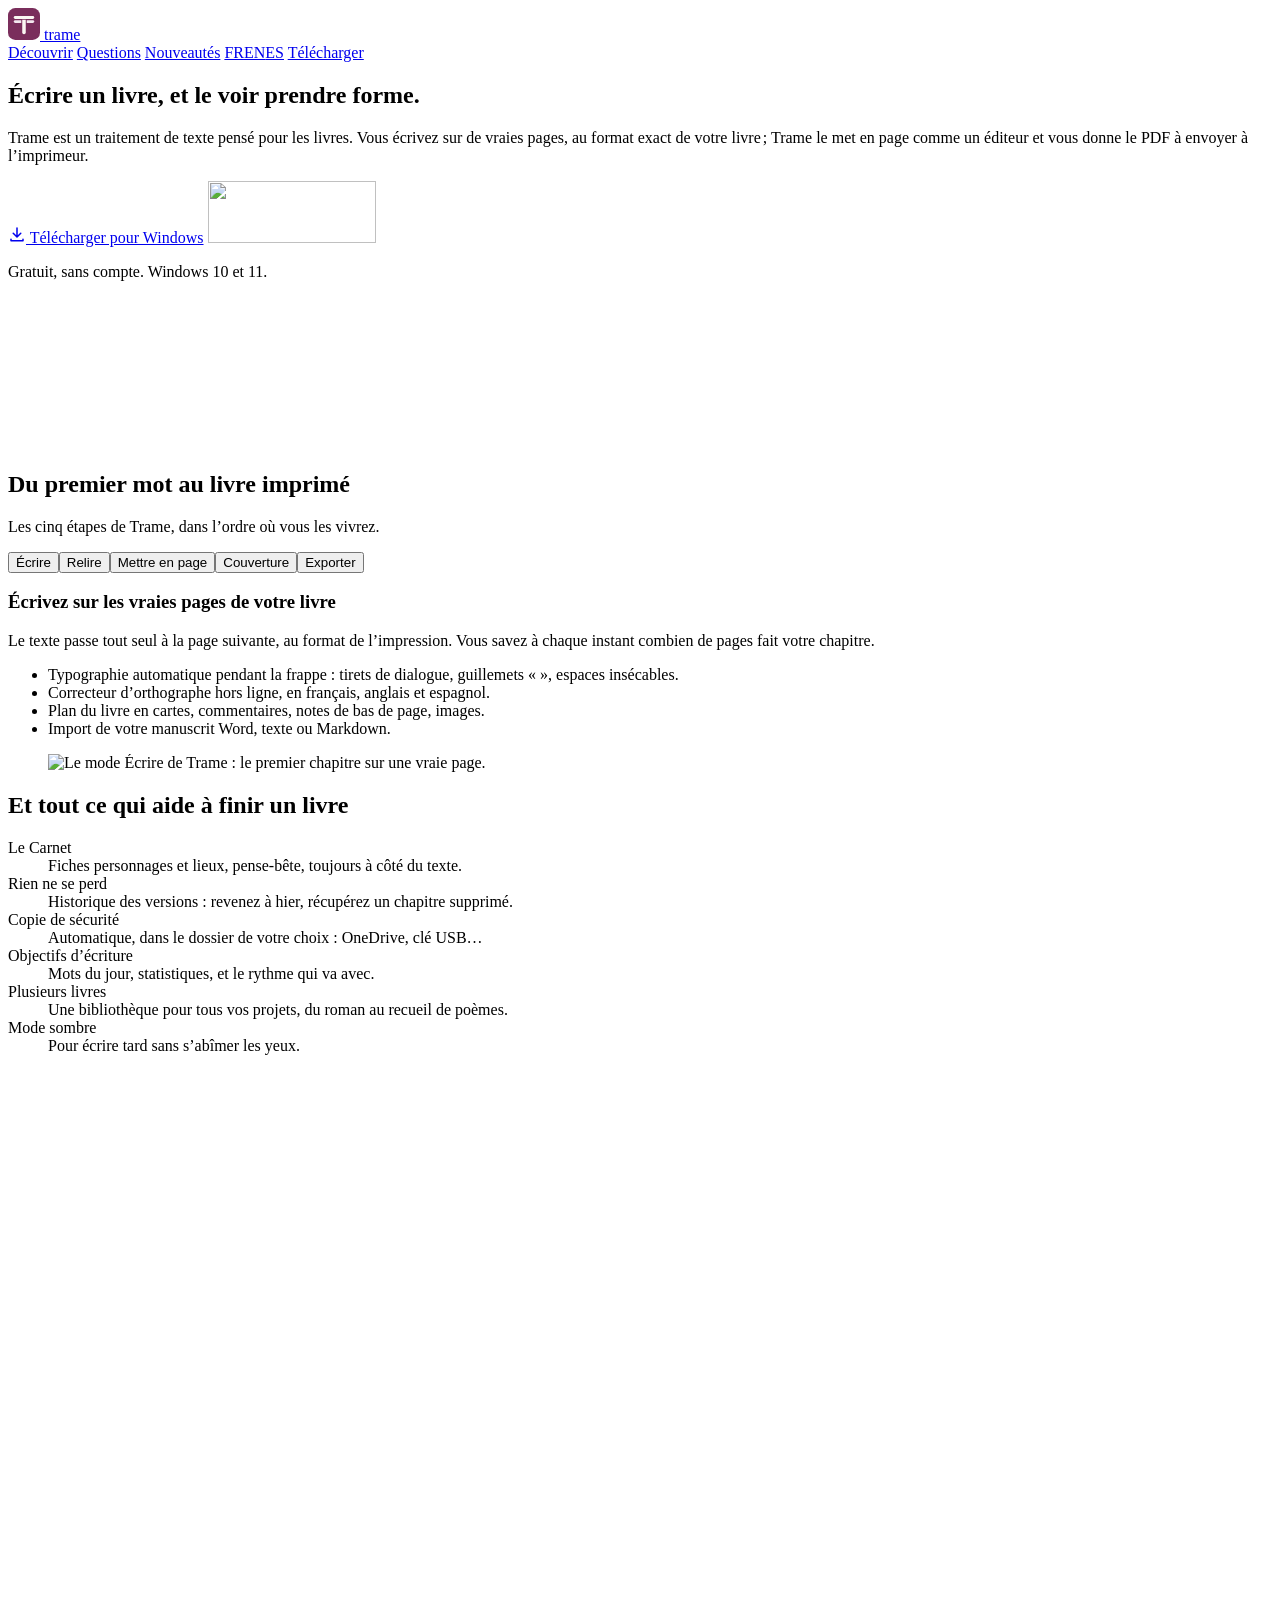
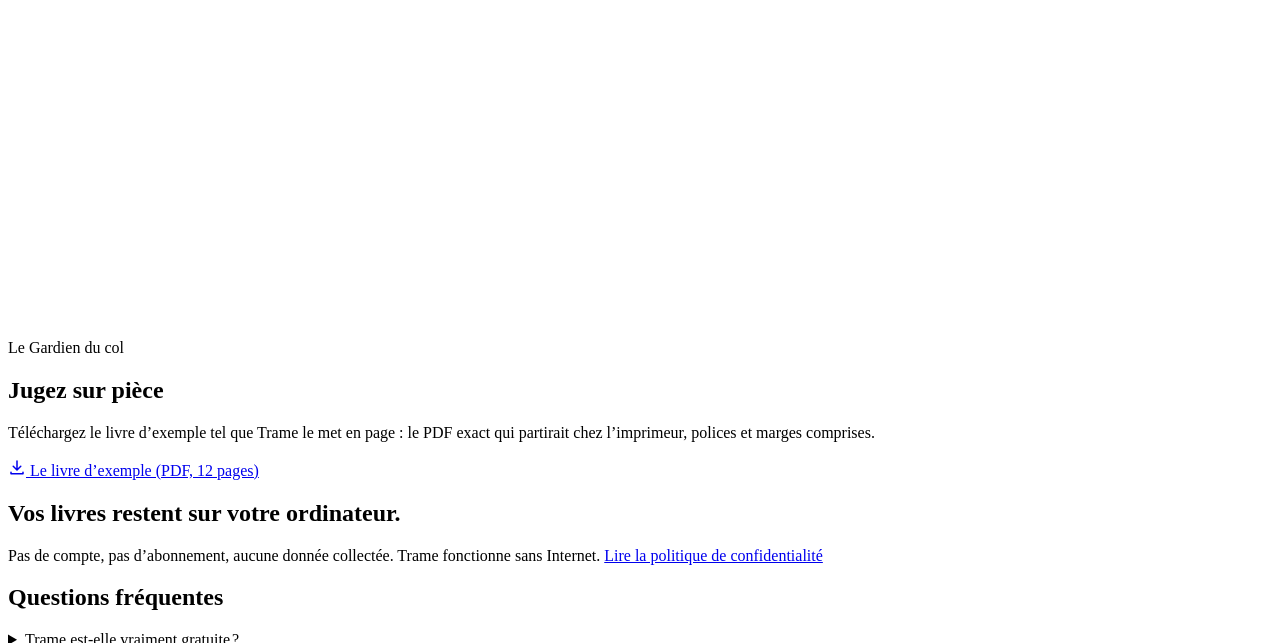
==== site/index.html @ 6ee966e5 "Site : nouveautés 2.7.0 Co-Authored-By: Claude Opus 5.5 <noreply@anthropic.com> Claude-Session: http" ====
<!doctype html>
<html lang="fr">
<head>
<meta charset="utf-8">
<meta name="viewport" content="width=device-width, initial-scale=1">
<title>Trame, l’app gratuite pour écrire et mettre en page votre livre</title>
<meta name="description" content="Trame, logiciel d’écriture gratuit pour Windows : écrivez votre roman sur de vraies pages, obtenez le PDF pour l’imprimeur (KDP, BoD), la couverture et l’EPUB.">
<meta property="og:title" content="Trame, l’app gratuite pour écrire et mettre en page votre livre">
<meta property="og:description" content="Trame, logiciel d’écriture gratuit pour Windows : écrivez votre roman sur de vraies pages, obtenez le PDF pour l’imprimeur (KDP, BoD), la couverture et l’EPUB.">
<meta name="author" content="Baptiste Shizeh">
<meta name="robots" content="index, follow, max-image-preview:large">
<meta property="og:site_name" content="Trame">
<meta property="og:url" content="https://trame.shizeh.com/">
<meta property="og:image" content="https://trame.shizeh.com/img/og.jpg">
<meta property="og:image:width" content="1200">
<meta property="og:image:height" content="630">
<meta property="og:type" content="website">
<meta name="twitter:card" content="summary_large_image">
<meta name="twitter:title" content="Trame, l’app gratuite pour écrire et mettre en page votre livre">
<meta name="twitter:description" content="Trame, logiciel d’écriture gratuit pour Windows : écrivez votre roman sur de vraies pages, obtenez le PDF pour l’imprimeur (KDP, BoD), la couverture et l’EPUB.">
<meta name="twitter:image" content="https://trame.shizeh.com/img/og.jpg">
<meta property="og:locale" content="fr_FR">
<meta name="theme-color" content="#7A2E5C">
<link rel="canonical" href="https://trame.shizeh.com/">
<link rel="alternate" hreflang="fr" href="https://trame.shizeh.com/">
<link rel="alternate" hreflang="en" href="https://trame.shizeh.com/en/">
<link rel="alternate" hreflang="es" href="https://trame.shizeh.com/es/">
<link rel="alternate" hreflang="x-default" href="https://trame.shizeh.com/">
<link rel="icon" href="/logo.svg" type="image/svg+xml">
<link rel="preload" href="/fonts/EBGaramond-Regular.woff2" as="font" type="font/woff2" crossorigin>
<link rel="preload" href="/fonts/SchibstedGrotesk-Regular.woff2" as="font" type="font/woff2" crossorigin>
<link rel="stylesheet" href="/style.css">
<script type="application/ld+json">{"@context": "https://schema.org", "@graph": [{"@type": "SoftwareApplication", "@id": "https://trame.shizeh.com/#app", "name": "Trame", "alternateName": ["Trame app", "Trame Shizeh"], "description": "Trame, logiciel d’écriture gratuit pour Windows : écrivez votre roman sur de vraies pages, obtenez le PDF pour l’imprimeur (KDP, BoD), la couverture et l’EPUB.", "url": "https://trame.shizeh.com/", "applicationCategory": "DesignApplication", "applicationSubCategory": "Écriture et mise en page de livres", "operatingSystem": "Windows 10, Windows 11", "inLanguage": ["fr", "en", "es"], "isAccessibleForFree": true, "offers": {"@type": "Offer", "price": "0", "priceCurrency": "EUR"}, "downloadUrl": "https://github.com/shizeh/trame-versions/releases/latest", "installUrl": "https://apps.microsoft.com/detail/9n85tsx3h531", "screenshot": "https://trame.shizeh.com/img/og.jpg", "image": "https://trame.shizeh.com/logo.svg", "author": {"@id": "https://trame.shizeh.com/#auteur"}, "publisher": {"@id": "https://trame.shizeh.com/#auteur"}, "softwareVersion": "2.7.0"}, {"@type": "WebSite", "@id": "https://trame.shizeh.com/#site", "name": "Trame", "alternateName": "Trame app", "url": "https://trame.shizeh.com/", "inLanguage": "fr", "publisher": {"@id": "https://trame.shizeh.com/#auteur"}}, {"@type": "Person", "@id": "https://trame.shizeh.com/#auteur", "name": "Baptiste Shizeh", "alternateName": "Shizeh", "url": "https://shizeh.com", "sameAs": ["https://shizeh.com", "https://www.instagram.com/baptisteshizeh/", "https://github.com/shizeh"]}]}</script>
</head>
<body data-lang="fr">

<header class="top">
  <a class="brand" href="/" aria-label="Trame, accueil">
    <img src="/logo.svg" alt="" width="32" height="32">
    <span>trame</span>
  </a>
  <nav class="top-nav" aria-label="Navigation">
    <a href="#parcours">Découvrir</a>
    <a href="#faq">Questions</a>
    <a href="/nouveautes/">Nouveautés</a>
    <span class="langs" role="group" aria-label="Langue"><a href="/" hreflang="fr" lang="fr" data-setlang="fr" aria-current="true">FR</a><a href="/en/" hreflang="en" lang="en" data-setlang="en">EN</a><a href="/es/" hreflang="es" lang="es" data-setlang="es">ES</a></span>
    <a class="top-cta" href="https://github.com/shizeh/trame-versions/releases/latest" data-download>Télécharger</a>
  </nav>
</header>

<main>

<section class="hero">
  <div class="hero-text">
    <h1>Écrire un livre, et le voir prendre forme.</h1>
    <p class="lede">Trame est un traitement de texte pensé pour les livres. Vous écrivez sur de vraies pages, au format exact de votre livre&#8239;; Trame le met en page comme un éditeur et vous donne le PDF à envoyer à l’imprimeur.</p>
    <div class="hero-actions">
      <a class="btn" href="https://github.com/shizeh/trame-versions/releases/latest" data-download><svg width="18" height="18" viewBox="0 0 24 24" aria-hidden="true"><path fill="currentColor" d="M12 3a1 1 0 0 1 1 1v9.59l3.3-3.3a1 1 0 1 1 1.4 1.42l-5 5a1 1 0 0 1-1.4 0l-5-5a1 1 0 1 1 1.4-1.42l3.3 3.3V4a1 1 0 0 1 1-1Zm-8 15a1 1 0 0 1 1 1v1h14v-1a1 1 0 1 1 2 0v2a1 1 0 0 1-1 1H4a1 1 0 0 1-1-1v-2a1 1 0 0 1 1-1Z"/></svg> Télécharger pour Windows</a>
      <a class="store" href="https://get.microsoft.com/installer/download/9n85tsx3h531?referrer=appbadge" aria-label="Obtenir Trame sur le Microsoft Store"><img src="https://get.microsoft.com/images/fr-fr%20dark.svg" onerror="this.onerror=null;this.src='https://get.microsoft.com/images/en-us%20dark.svg'" width="168" height="62" alt=""></a>
      <p class="hero-meta">Gratuit, sans compte. <span data-version>Windows 10 et 11.</span></p>
    </div>
  </div>
  <figure class="hero-video">
    <video autoplay muted loop playsinline preload="metadata" poster="/video/trame-fr.webp" aria-label="Présentation de Trame en 15 secondes : on écrit, Trame met le livre en page et prépare sa couverture.">
      <source src="/video/trame-fr.mp4" type="video/mp4">
    </video>
  </figure>
</section>

<section class="parcours" id="parcours" aria-labelledby="parcours-h">
  <div class="section-head">
    <h2 id="parcours-h">Du premier mot au livre imprimé</h2>
    <p>Les cinq étapes de Trame, dans l’ordre où vous les vivrez.</p>
  </div>
  <div class="modes" role="tablist" aria-label="Les étapes de Trame">
    <button role="tab" id="tab-ecrire" aria-controls="panel-ecrire" aria-selected="true">Écrire</button><button role="tab" id="tab-relire" aria-controls="panel-relire" aria-selected="false" tabindex="-1">Relire</button><button role="tab" id="tab-mep" aria-controls="panel-mep" aria-selected="false" tabindex="-1">Mettre en page</button><button role="tab" id="tab-couv" aria-controls="panel-couv" aria-selected="false" tabindex="-1">Couverture</button><button role="tab" id="tab-export" aria-controls="panel-export" aria-selected="false" tabindex="-1">Exporter</button>
  </div>
  
  <div class="panel" role="tabpanel" id="panel-ecrire" aria-labelledby="tab-ecrire">
    <div class="panel-text">
      <h3>Écrivez sur les vraies pages de votre livre</h3>
      <p>Le texte passe tout seul à la page suivante, au format de l’impression. Vous savez à chaque instant combien de pages fait votre chapitre.</p>
      <ul><li>Typographie automatique pendant la frappe : tirets de dialogue, guillemets « », espaces insécables.</li><li>Correcteur d’orthographe hors ligne, en français, anglais et espagnol.</li><li>Plan du livre en cartes, commentaires, notes de bas de page, images.</li><li>Import de votre manuscrit Word, texte ou Markdown.</li></ul>
    </div>
    <figure class="window"><img src="/img/ecrire-780.webp" srcset="/img/ecrire-780.webp 780w, /img/ecrire.webp 1560w" sizes="(max-width: 900px) 100vw, 640px" width="1560" height="848" loading="lazy" alt="Le mode Écrire de Trame : le premier chapitre sur une vraie page."></figure>
  </div>
  <div class="panel" role="tabpanel" id="panel-relire" aria-labelledby="tab-relire" hidden>
    <div class="panel-text">
      <h3>Relisez comme un lecteur</h3>
      <p>Votre texte s’affiche comme dans un livre, en plein écran, sans les outils d’écriture. Un clic, et vous corrigez le paragraphe.</p>
      <ul><li>Écoutez votre texte lu à voix haute, à partir de n’importe quel paragraphe.</li><li>Repérez les répétitions, les adverbes en -ment et les tournures faibles.</li></ul>
    </div>
    <figure class="window"><img src="/img/relire-780.webp" srcset="/img/relire-780.webp 780w, /img/relire.webp 1560w" sizes="(max-width: 900px) 100vw, 640px" width="1560" height="848" loading="lazy" alt="Le mode Relire de Trame, avec les répétitions surlignées."></figure>
  </div>
  <div class="panel" role="tabpanel" id="panel-mep" aria-labelledby="tab-mep" hidden>
    <div class="panel-text">
      <h3>Une mise en page d’éditeur, en un clic</h3>
      <p>Choisissez un format et une mise en page prête ; Trame compose le livre en double page, tel qu’il sortira de chez l’imprimeur.</p>
      <ul><li>17 formats, du poche au grand format, et les formats Amazon KDP.</li><li>14 polices libres de qualité : Garamond, Baskerville, Caslon, Literata…</li><li>Lettrines, ornements, pages de titre, coupure des mots.</li></ul>
    </div>
    <figure class="window"><img src="/img/mise-en-page-780.webp" srcset="/img/mise-en-page-780.webp 780w, /img/mise-en-page.webp 1560w" sizes="(max-width: 900px) 100vw, 640px" width="1560" height="848" loading="lazy" alt="Le mode Mettre en page de Trame : une double page composée et le choix du format."></figure>
  </div>
  <div class="panel" role="tabpanel" id="panel-couv" aria-labelledby="tab-couv" hidden>
    <div class="panel-text">
      <h3>Votre couverture, prête pour l’imprimeur</h3>
      <p>Quatrième de couverture, dos et première sur une seule feuille. Le dos est calculé d’après le nombre de pages et le papier.</p>
      <ul><li>Calcul pour Amazon KDP, BoD et les autres imprimeurs, fond perdu compris.</li><li>Modèles, palettes de couleurs, votre image, place du code-barres réservée.</li></ul>
    </div>
    <figure class="window"><img src="/img/couverture-780.webp" srcset="/img/couverture-780.webp 780w, /img/couverture.webp 1560w" sizes="(max-width: 900px) 100vw, 640px" width="1560" height="848" loading="lazy" alt="Le mode Couverture de Trame : la couverture complète avec le dos calculé."></figure>
  </div>
  <div class="panel" role="tabpanel" id="panel-export" aria-labelledby="tab-export" hidden>
    <div class="panel-text">
      <h3>Trois fichiers, prêts à partir</h3>
      <p>Avant d’exporter, « Mon livre est-il prêt ? » vérifie ce qui manque.</p>
      <ul><li><strong>PDF pour l’impression</strong> : polices incluses, fonds perdus, nombre de pages pair.</li><li><strong>Livre numérique EPUB</strong> pour Kindle, Kobo et Apple Books, avec un aperçu liseuse.</li><li><strong>Manuscrit Word</strong> au format attendu par les éditeurs et les concours.</li></ul>
    </div>
    <figure class="files" aria-hidden="true"><div class="file"><span class="file-ext">PDF</span><span class="file-name">Le Gardien du col<br>intérieur.pdf</span></div><div class="file"><span class="file-ext">EPUB</span><span class="file-name">Le Gardien du col.epub</span></div><div class="file"><span class="file-ext">DOCX</span><span class="file-name">Le Gardien du col<br>manuscrit.docx</span></div></figure>
  </div>
</section>

<section class="aussi" aria-labelledby="aussi-h">
  <h2 id="aussi-h">Et tout ce qui aide à finir un livre</h2>
  <dl class="aussi-list"><div><dt>Le Carnet</dt><dd>Fiches personnages et lieux, pense-bête, toujours à côté du texte.</dd></div><div><dt>Rien ne se perd</dt><dd>Historique des versions : revenez à hier, récupérez un chapitre supprimé.</dd></div><div><dt>Copie de sécurité</dt><dd>Automatique, dans le dossier de votre choix : OneDrive, clé USB…</dd></div><div><dt>Objectifs d’écriture</dt><dd>Mots du jour, statistiques, et le rythme qui va avec.</dd></div><div><dt>Plusieurs livres</dt><dd>Une bibliothèque pour tous vos projets, du roman au recueil de poèmes.</dd></div><div><dt>Mode sombre</dt><dd>Pour écrire tard sans s’abîmer les yeux.</dd></div></dl>
  <div class="aussi-shot"><figure class="window"><img src="/img/carnet-780.webp" srcset="/img/carnet-780.webp 780w, /img/carnet.webp 1560w" sizes="(max-width: 900px) 100vw, 900px" width="1560" height="848" loading="lazy" alt="Le Carnet de Trame ouvert à côté du texte, avec trois fiches personnages."></figure></div>
</section>

<section class="sample" aria-labelledby="sample-h">
  <div class="sample-book" aria-hidden="true"><span>Le Gardien du col</span></div>
  <div class="sample-text">
    <h2 id="sample-h">Jugez sur pièce</h2>
    <p>Téléchargez le livre d’exemple tel que Trame le met en page : le PDF exact qui partirait chez l’imprimeur, polices et marges comprises.</p>
    <a class="btn btn-light" href="/exemple/le-gardien-du-col.pdf" download><svg width="18" height="18" viewBox="0 0 24 24" aria-hidden="true"><path fill="currentColor" d="M12 3a1 1 0 0 1 1 1v9.59l3.3-3.3a1 1 0 1 1 1.4 1.42l-5 5a1 1 0 0 1-1.4 0l-5-5a1 1 0 1 1 1.4-1.42l3.3 3.3V4a1 1 0 0 1 1-1Zm-8 15a1 1 0 0 1 1 1v1h14v-1a1 1 0 1 1 2 0v2a1 1 0 0 1-1 1H4a1 1 0 0 1-1-1v-2a1 1 0 0 1 1-1Z"/></svg> Le livre d’exemple (PDF, 12 pages)</a>
  </div>
</section>

<section class="prive" aria-labelledby="prive-h">
  <h2 id="prive-h">Vos livres restent sur votre ordinateur.</h2>
  <p>Pas de compte, pas d’abonnement, aucune donnée collectée. Trame fonctionne sans Internet. <a href="https://github.com/shizeh/trame-versions/blob/main/CONFIDENTIALITE.md">Lire la politique de confidentialité</a></p>
</section>

<section class="faq" id="faq" aria-labelledby="faq-h">
  <h2 id="faq-h">Questions fréquentes</h2>
  <div class="faq-list"><details><summary>Trame est-elle vraiment gratuite&#8239;?</summary><div class="faq-a">Oui. Pas d’abonnement, pas de publicité, pas de compte à créer.</div></details><details><summary>Est-ce que ça marche sur Mac&#8239;?</summary><div class="faq-a">Pas pour l’instant&#8239;: Trame fonctionne sur Windows 10 et 11.</div></details><details><summary>Puis-je publier sur Amazon KDP avec Trame&#8239;?</summary><div class="faq-a">Oui. Trame connaît les formats KDP et calcule le dos de la couverture pour KDP. Vous obtenez le PDF de l’intérieur et celui de la couverture, prêts à téléverser, et un EPUB pour Kindle. Avant d’exporter, « Mon livre est-il prêt&#8239;? » vérifie ce qui manque.</div></details><details><summary>Où sont enregistrés mes livres&#8239;?</summary><div class="faq-a">Uniquement sur votre ordinateur. Trame peut aussi faire une copie de sécurité automatique dans le dossier de votre choix (OneDrive, clé USB…), et garde l’historique des versions de chaque livre.</div></details><details><summary>Puis-je reprendre un manuscrit déjà commencé&#8239;?</summary><div class="faq-a">Oui&#8239;: Trame importe les fichiers Word (.docx), texte et Markdown.</div></details><details><summary>Microsoft Store ou téléchargement direct&#8239;?</summary><div class="faq-a">C’est la même application. Par le <a href="https://apps.microsoft.com/detail/9n85tsx3h531">Microsoft Store</a>, l’installation se fait sans message d’avertissement et vous recevez les grandes versions. Par le téléchargement direct, vous recevez toutes les nouveautés dès leur sortie.</div></details><details><summary>Pourquoi Windows affiche-t-il un avertissement à l’installation&#8239;?</summary><div class="faq-a">Windows montre ce message pour les applications de petits éditeurs indépendants qu’il ne connaît pas encore. Cliquez sur <strong>Informations complémentaires</strong>, puis sur <strong>Exécuter quand même</strong>. Par le Microsoft Store, le message n’apparaît pas.</div></details><details><summary>Comment signaler un problème ou proposer une idée&#8239;?</summary><div class="faq-a">Par <a href="https://github.com/shizeh/trame-versions/issues/new/choose">ce formulaire</a>, ou en message sur <a href="https://www.instagram.com/baptisteshizeh/">Instagram</a>. Toutes les remarques sont lues.</div></details></div>
</section>

<section class="author" aria-labelledby="author-h">
  <h2 id="author-h">Créée par un auteur, pour les auteurs</h2>
  <p>Je m’appelle Baptiste Shizeh. En écrivant mon premier roman, j’ai voulu un outil simple pour aller du manuscrit au livre imprimé : c’est devenu Trame. Elle est gratuite, parce qu’écrire et publier un livre devrait être à la portée de tout le monde.</p>
  <a class="btn btn-light" href="https://shizeh.com" rel="author">Découvrir Baptiste Shizeh</a>
</section>

<section class="installer" id="installer" aria-labelledby="installer-h">
  <h2 id="installer-h">Installer Trame</h2>
  <ol class="steps"><li><h3>Téléchargez l’installateur</h3><p><a href="https://github.com/shizeh/trame-versions/releases/latest" data-download>Télécharger pour Windows</a> <span class="muted" data-size></span></p></li><li><h3>Ouvrez-le</h3><p>Si Windows affiche « Windows a protégé votre ordinateur », cliquez sur <strong>Informations complémentaires</strong>, puis sur <strong>Exécuter quand même</strong>. Ce message apparaît pour les applications de petits éditeurs indépendants.</p></li><li><h3>C’est tout</h3><p>Trame se met ensuite à jour toute seule. Elle est en français, en anglais et en espagnol.</p></li></ol>
  <div class="store-alt">
    <p><strong>Vous préférez le Microsoft Store&#8239;?</strong> Trame y est aussi, sans message d’avertissement à l’installation. Le Store reçoit les grandes versions&#8239;; le téléchargement direct reçoit toutes les nouveautés dès leur sortie.</p>
    <a class="store" href="https://apps.microsoft.com/detail/9n85tsx3h531" aria-label="Voir Trame sur le Microsoft Store"><img src="https://get.microsoft.com/images/fr-fr%20dark.svg" onerror="this.onerror=null;this.src='https://get.microsoft.com/images/en-us%20dark.svg'" width="168" height="62" alt="" loading="lazy"></a>
  </div>
  <p class="installer-note">Trame est pour l’instant disponible sur Windows 10 et 11 uniquement.</p>
</section>

</main>

<footer class="foot">
  <div class="foot-who">
    <p>Trame est créée par <a href="https://shizeh.com" rel="author">Baptiste Shizeh</a>.</p>
    <div class="social">
      <a href="https://www.instagram.com/baptisteshizeh/" rel="me noopener" aria-label="Instagram @baptisteshizeh"><svg width="18" height="18" viewBox="0 0 24 24" aria-hidden="true"><path fill="currentColor" d="M12 7.3a4.7 4.7 0 1 0 0 9.4 4.7 4.7 0 0 0 0-9.4Zm0 7.7a3 3 0 1 1 0-6 3 3 0 0 1 0 6Zm6-7.9a1.1 1.1 0 1 1-2.2 0 1.1 1.1 0 0 1 2.2 0ZM12 4.2c2.5 0 2.8 0 3.8.1 2.6.1 3.8 1.3 3.9 3.9.1 1 .1 1.3.1 3.8s0 2.8-.1 3.8c-.1 2.6-1.3 3.8-3.9 3.9-1 .1-1.3.1-3.8.1s-2.8 0-3.8-.1c-2.6-.1-3.8-1.3-3.9-3.9-.1-1-.1-1.3-.1-3.8s0-2.8.1-3.8C4.4 5.6 5.6 4.4 8.2 4.3c1-.1 1.3-.1 3.8-.1ZM12 2.5c-2.6 0-2.9 0-3.9.1-3.5.2-5.4 2.1-5.6 5.6-.1 1-.1 1.3-.1 3.8s0 2.9.1 3.9c.2 3.5 2.1 5.4 5.6 5.6 1 .1 1.3.1 3.9.1s2.9 0 3.9-.1c3.5-.2 5.4-2.1 5.6-5.6.1-1 .1-1.3.1-3.9s0-2.8-.1-3.8c-.2-3.5-2.1-5.4-5.6-5.6-1-.1-1.3-.1-3.9-.1Z"/></svg><span>@baptisteshizeh</span></a>
      <a href="https://github.com/shizeh" rel="me noopener" aria-label="GitHub @shizeh"><svg width="18" height="18" viewBox="0 0 24 24" aria-hidden="true"><path fill="currentColor" d="M12 2.2a10 10 0 0 0-3.2 19.5c.5.1.7-.2.7-.5v-1.7c-2.8.6-3.4-1.3-3.4-1.3-.5-1.2-1.1-1.5-1.1-1.5-.9-.6.1-.6.1-.6 1 .1 1.5 1 1.5 1 .9 1.6 2.4 1.1 2.9.8.1-.6.4-1.1.6-1.3-2.2-.3-4.6-1.1-4.6-5 0-1.1.4-2 1-2.7-.1-.3-.4-1.3.1-2.7 0 0 .8-.3 2.8 1a9.6 9.6 0 0 1 5 0c1.9-1.3 2.8-1 2.8-1 .5 1.4.2 2.4.1 2.7.6.7 1 1.6 1 2.7 0 3.9-2.3 4.7-4.6 5 .4.3.7.9.7 1.9v2.8c0 .3.2.6.7.5A10 10 0 0 0 12 2.2Z"/></svg><span>@shizeh</span></a>
    </div>
  </div>
  <nav aria-label="Liens utiles">
    <a href="https://github.com/shizeh/trame-versions/issues/new/choose">Signaler un problème ou proposer une idée</a>
    <a href="/nouveautes/">Nouveautés</a>
    <a href="https://github.com/shizeh/trame-versions/releases">Toutes les versions</a>
    <a href="https://github.com/shizeh/trame-versions/blob/main/CONFIDENTIALITE.md">Confidentialité</a>
  </nav>
</footer>

<script src="/main.js" defer></script>
</body>
</html>
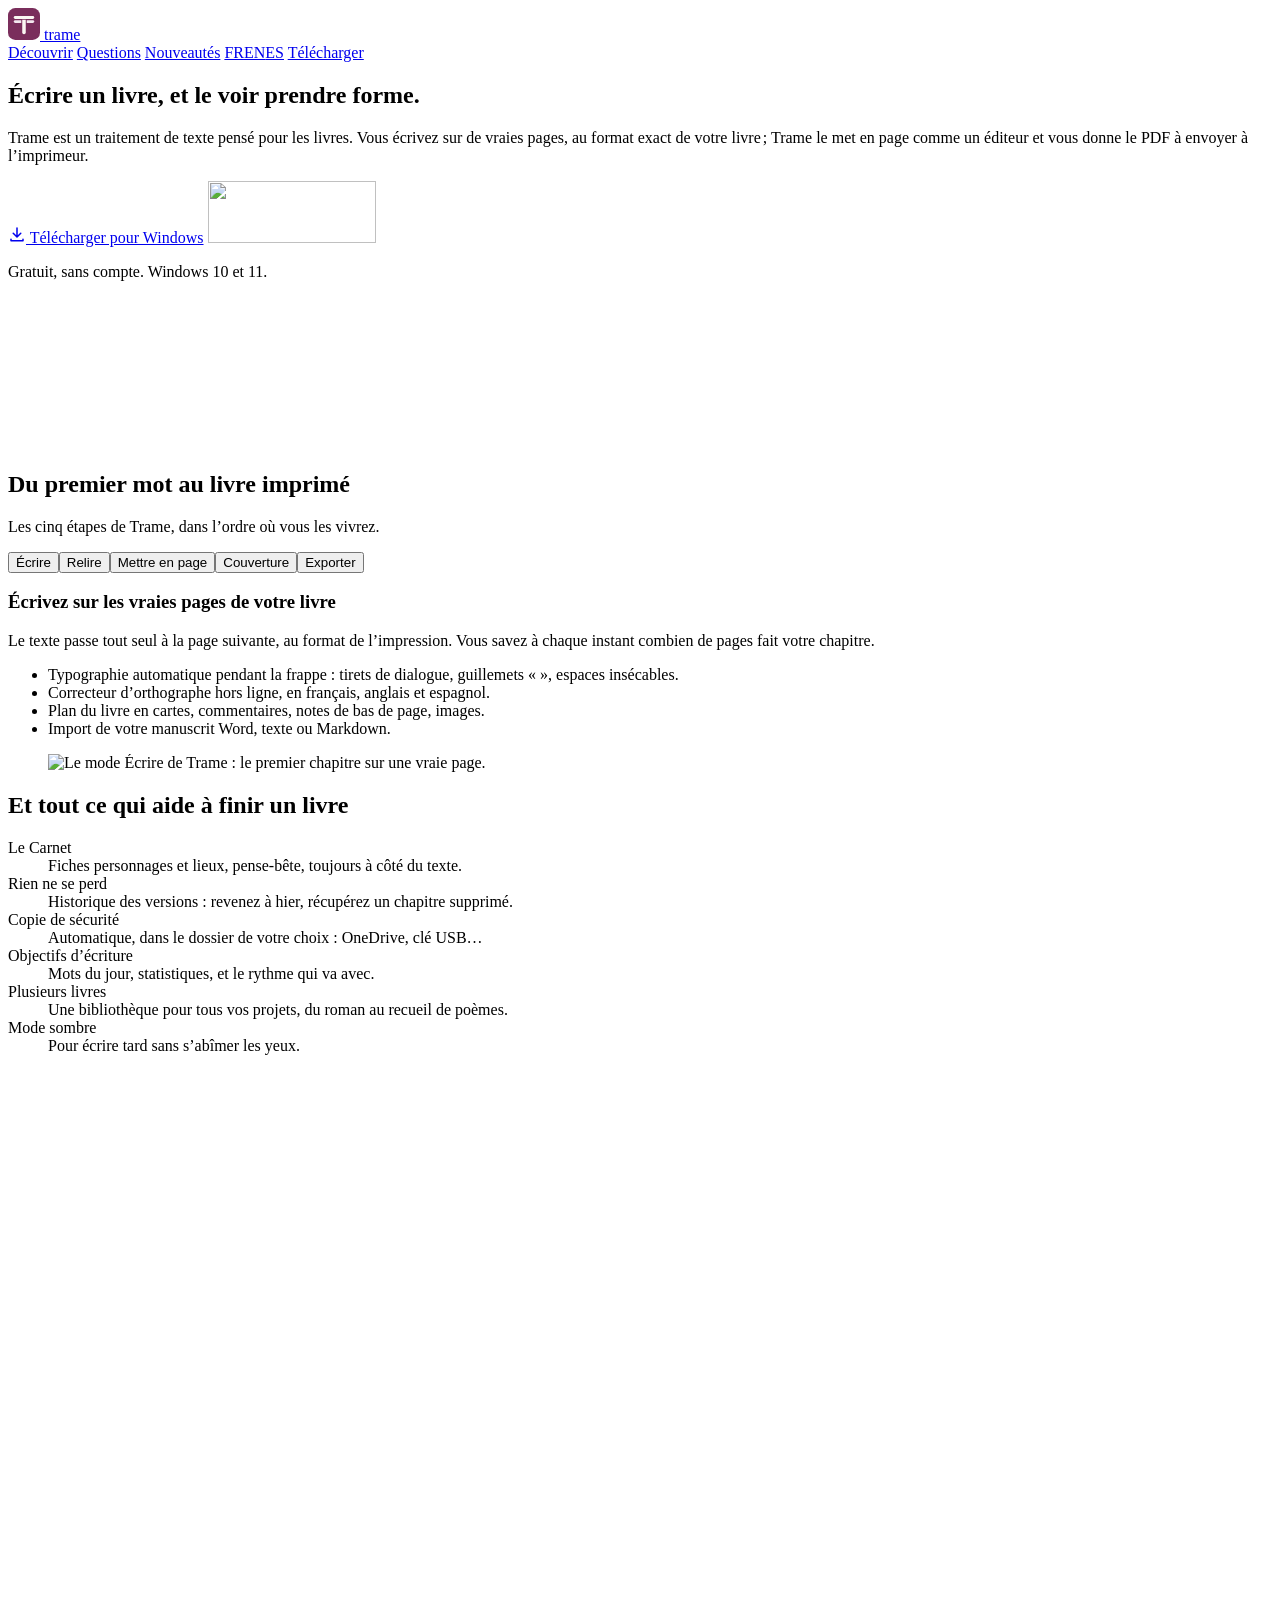
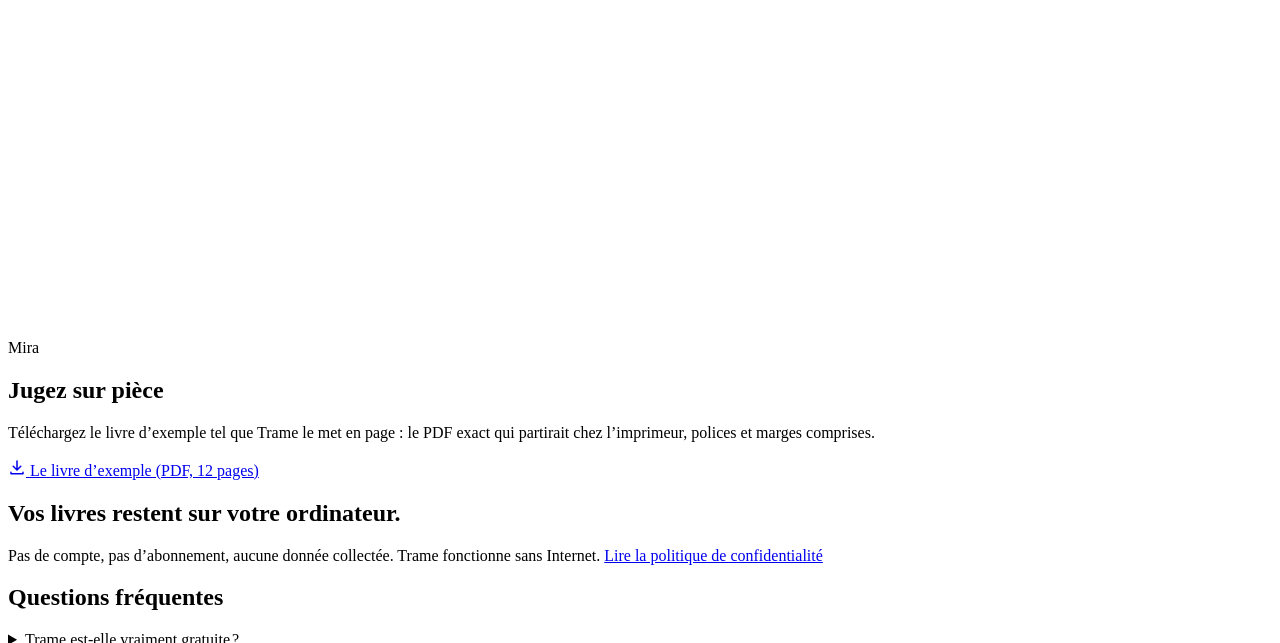
==== commit f6c38e77: "Site : exemple « Mira » à la place du Gardien du col Co-Authored-By: Claude Opus 5.5 <noreply@anthro" ====
--- a/site/index.html
+++ b/site/index.html
@@ -114,7 +114,7 @@
       <p>Avant d’exporter, « Mon livre est-il prêt ? » vérifie ce qui manque.</p>
       <ul><li><strong>PDF pour l’impression</strong> : polices incluses, fonds perdus, nombre de pages pair.</li><li><strong>Livre numérique EPUB</strong> pour Kindle, Kobo et Apple Books, avec un aperçu liseuse.</li><li><strong>Manuscrit Word</strong> au format attendu par les éditeurs et les concours.</li></ul>
     </div>
-    <figure class="files" aria-hidden="true"><div class="file"><span class="file-ext">PDF</span><span class="file-name">Le Gardien du col<br>intérieur.pdf</span></div><div class="file"><span class="file-ext">EPUB</span><span class="file-name">Le Gardien du col.epub</span></div><div class="file"><span class="file-ext">DOCX</span><span class="file-name">Le Gardien du col<br>manuscrit.docx</span></div></figure>
+    <figure class="files" aria-hidden="true"><div class="file"><span class="file-ext">PDF</span><span class="file-name">Mira<br>intérieur.pdf</span></div><div class="file"><span class="file-ext">EPUB</span><span class="file-name">Mira.epub</span></div><div class="file"><span class="file-ext">DOCX</span><span class="file-name">Mira<br>manuscrit.docx</span></div></figure>
   </div>
 </section>
 
@@ -125,11 +125,11 @@
 </section>
 
 <section class="sample" aria-labelledby="sample-h">
-  <div class="sample-book" aria-hidden="true"><span>Le Gardien du col</span></div>
+  <div class="sample-book" aria-hidden="true"><span>Mira</span></div>
   <div class="sample-text">
     <h2 id="sample-h">Jugez sur pièce</h2>
     <p>Téléchargez le livre d’exemple tel que Trame le met en page : le PDF exact qui partirait chez l’imprimeur, polices et marges comprises.</p>
-    <a class="btn btn-light" href="/exemple/le-gardien-du-col.pdf" download><svg width="18" height="18" viewBox="0 0 24 24" aria-hidden="true"><path fill="currentColor" d="M12 3a1 1 0 0 1 1 1v9.59l3.3-3.3a1 1 0 1 1 1.4 1.42l-5 5a1 1 0 0 1-1.4 0l-5-5a1 1 0 1 1 1.4-1.42l3.3 3.3V4a1 1 0 0 1 1-1Zm-8 15a1 1 0 0 1 1 1v1h14v-1a1 1 0 1 1 2 0v2a1 1 0 0 1-1 1H4a1 1 0 0 1-1-1v-2a1 1 0 0 1 1-1Z"/></svg> Le livre d’exemple (PDF, 12 pages)</a>
+    <a class="btn btn-light" href="/exemple/mira.pdf" download><svg width="18" height="18" viewBox="0 0 24 24" aria-hidden="true"><path fill="currentColor" d="M12 3a1 1 0 0 1 1 1v9.59l3.3-3.3a1 1 0 1 1 1.4 1.42l-5 5a1 1 0 0 1-1.4 0l-5-5a1 1 0 1 1 1.4-1.42l3.3 3.3V4a1 1 0 0 1 1-1Zm-8 15a1 1 0 0 1 1 1v1h14v-1a1 1 0 1 1 2 0v2a1 1 0 0 1-1 1H4a1 1 0 0 1-1-1v-2a1 1 0 0 1 1-1Z"/></svg> Le livre d’exemple (PDF, 12 pages)</a>
   </div>
 </section>
 
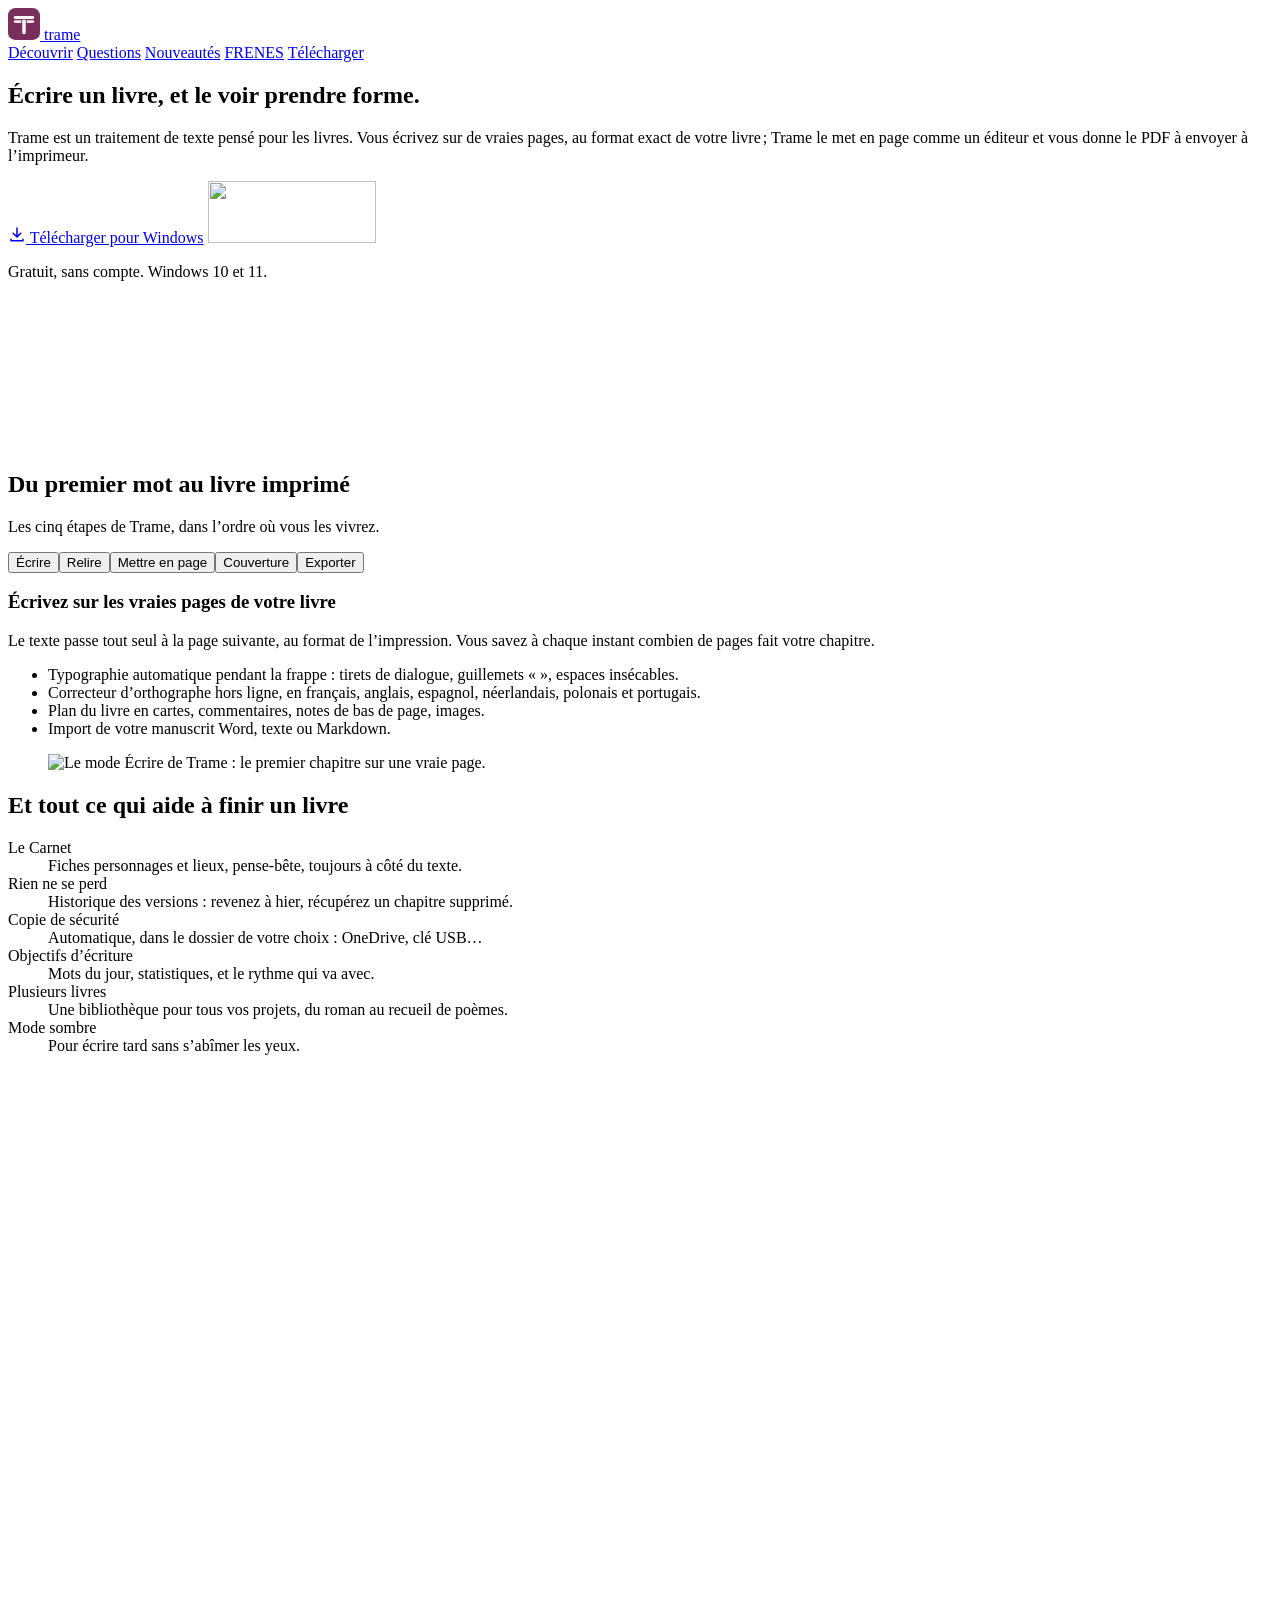
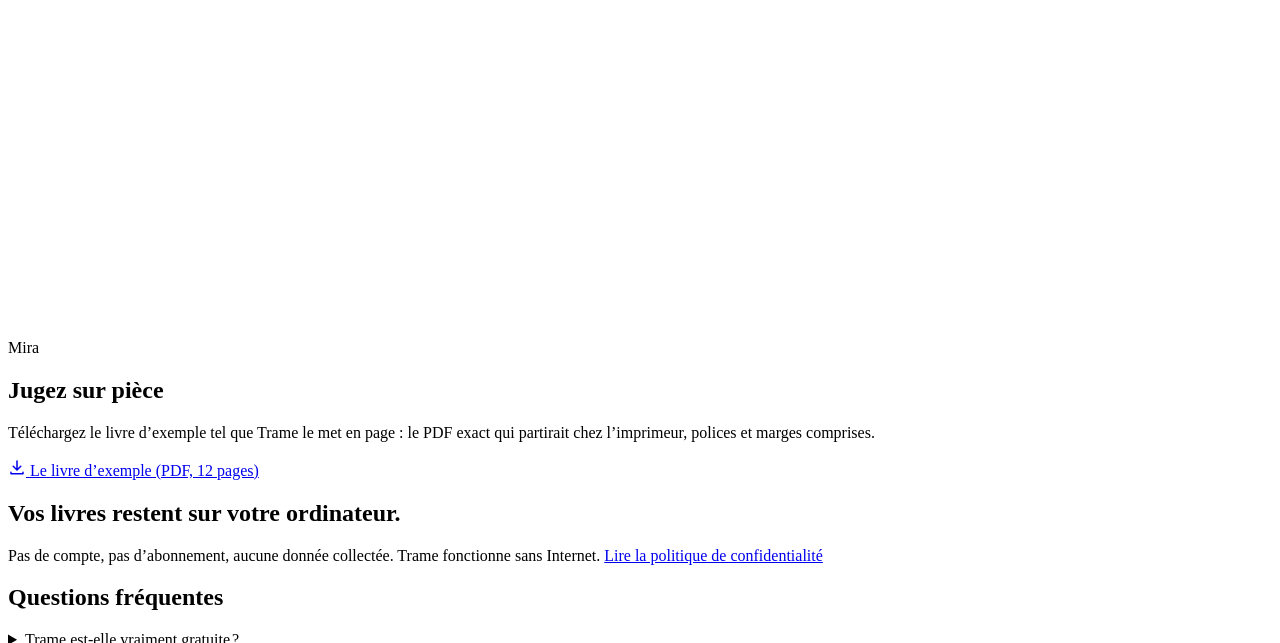
==== commit 56f5e364: "Site : nouveautés 2.9.0, neuf langues Co-Authored-By: Claude Opus 5.5 <noreply@anthropic.com> Claude" ====
--- a/site/index.html
+++ b/site/index.html
@@ -30,7 +30,7 @@
 <link rel="preload" href="/fonts/EBGaramond-Regular.woff2" as="font" type="font/woff2" crossorigin>
 <link rel="preload" href="/fonts/SchibstedGrotesk-Regular.woff2" as="font" type="font/woff2" crossorigin>
 <link rel="stylesheet" href="/style.css">
-<script type="application/ld+json">{"@context": "https://schema.org", "@graph": [{"@type": "SoftwareApplication", "@id": "https://trame.shizeh.com/#app", "name": "Trame", "alternateName": ["Trame app", "Trame Shizeh"], "description": "Trame, logiciel d’écriture gratuit pour Windows : écrivez votre roman sur de vraies pages, obtenez le PDF pour l’imprimeur (KDP, BoD), la couverture et l’EPUB.", "url": "https://trame.shizeh.com/", "applicationCategory": "DesignApplication", "applicationSubCategory": "Écriture et mise en page de livres", "operatingSystem": "Windows 10, Windows 11", "inLanguage": ["fr", "en", "es"], "isAccessibleForFree": true, "offers": {"@type": "Offer", "price": "0", "priceCurrency": "EUR"}, "downloadUrl": "https://github.com/shizeh/trame-versions/releases/latest", "installUrl": "https://apps.microsoft.com/detail/9n85tsx3h531", "screenshot": "https://trame.shizeh.com/img/og.jpg", "image": "https://trame.shizeh.com/logo.svg", "author": {"@id": "https://trame.shizeh.com/#auteur"}, "publisher": {"@id": "https://trame.shizeh.com/#auteur"}, "softwareVersion": "2.7.0"}, {"@type": "WebSite", "@id": "https://trame.shizeh.com/#site", "name": "Trame", "alternateName": "Trame app", "url": "https://trame.shizeh.com/", "inLanguage": "fr", "publisher": {"@id": "https://trame.shizeh.com/#auteur"}}, {"@type": "Person", "@id": "https://trame.shizeh.com/#auteur", "name": "Baptiste Shizeh", "alternateName": "Shizeh", "url": "https://shizeh.com", "sameAs": ["https://shizeh.com", "https://www.instagram.com/baptisteshizeh/", "https://github.com/shizeh"]}]}</script>
+<script type="application/ld+json">{"@context": "https://schema.org", "@graph": [{"@type": "SoftwareApplication", "@id": "https://trame.shizeh.com/#app", "name": "Trame", "alternateName": ["Trame app", "Trame Shizeh"], "description": "Trame, logiciel d’écriture gratuit pour Windows : écrivez votre roman sur de vraies pages, obtenez le PDF pour l’imprimeur (KDP, BoD), la couverture et l’EPUB.", "url": "https://trame.shizeh.com/", "applicationCategory": "DesignApplication", "applicationSubCategory": "Écriture et mise en page de livres", "operatingSystem": "Windows 10, Windows 11", "inLanguage": ["fr", "en", "es", "de", "pt", "it", "nl", "pl", "sv"], "isAccessibleForFree": true, "offers": {"@type": "Offer", "price": "0", "priceCurrency": "EUR"}, "downloadUrl": "https://github.com/shizeh/trame-versions/releases/latest", "installUrl": "https://apps.microsoft.com/detail/9n85tsx3h531", "screenshot": "https://trame.shizeh.com/img/og.jpg", "image": "https://trame.shizeh.com/logo.svg", "author": {"@id": "https://trame.shizeh.com/#auteur"}, "publisher": {"@id": "https://trame.shizeh.com/#auteur"}, "softwareVersion": "2.9.0"}, {"@type": "WebSite", "@id": "https://trame.shizeh.com/#site", "name": "Trame", "alternateName": "Trame app", "url": "https://trame.shizeh.com/", "inLanguage": "fr", "publisher": {"@id": "https://trame.shizeh.com/#auteur"}}, {"@type": "Person", "@id": "https://trame.shizeh.com/#auteur", "name": "Baptiste Shizeh", "alternateName": "Shizeh", "url": "https://shizeh.com", "sameAs": ["https://shizeh.com", "https://www.instagram.com/baptisteshizeh/", "https://github.com/shizeh"]}]}</script>
 </head>
 <body data-lang="fr">
 
@@ -80,7 +80,7 @@
     <div class="panel-text">
       <h3>Écrivez sur les vraies pages de votre livre</h3>
       <p>Le texte passe tout seul à la page suivante, au format de l’impression. Vous savez à chaque instant combien de pages fait votre chapitre.</p>
-      <ul><li>Typographie automatique pendant la frappe : tirets de dialogue, guillemets « », espaces insécables.</li><li>Correcteur d’orthographe hors ligne, en français, anglais et espagnol.</li><li>Plan du livre en cartes, commentaires, notes de bas de page, images.</li><li>Import de votre manuscrit Word, texte ou Markdown.</li></ul>
+      <ul><li>Typographie automatique pendant la frappe : tirets de dialogue, guillemets « », espaces insécables.</li><li>Correcteur d’orthographe hors ligne, en français, anglais, espagnol, néerlandais, polonais et portugais.</li><li>Plan du livre en cartes, commentaires, notes de bas de page, images.</li><li>Import de votre manuscrit Word, texte ou Markdown.</li></ul>
     </div>
     <figure class="window"><img src="/img/ecrire-780.webp" srcset="/img/ecrire-780.webp 780w, /img/ecrire.webp 1560w" sizes="(max-width: 900px) 100vw, 640px" width="1560" height="848" loading="lazy" alt="Le mode Écrire de Trame : le premier chapitre sur une vraie page."></figure>
   </div>
@@ -151,7 +151,7 @@
 
 <section class="installer" id="installer" aria-labelledby="installer-h">
   <h2 id="installer-h">Installer Trame</h2>
-  <ol class="steps"><li><h3>Téléchargez l’installateur</h3><p><a href="https://github.com/shizeh/trame-versions/releases/latest" data-download>Télécharger pour Windows</a> <span class="muted" data-size></span></p></li><li><h3>Ouvrez-le</h3><p>Si Windows affiche « Windows a protégé votre ordinateur », cliquez sur <strong>Informations complémentaires</strong>, puis sur <strong>Exécuter quand même</strong>. Ce message apparaît pour les applications de petits éditeurs indépendants.</p></li><li><h3>C’est tout</h3><p>Trame se met ensuite à jour toute seule. Elle est en français, en anglais et en espagnol.</p></li></ol>
+  <ol class="steps"><li><h3>Téléchargez l’installateur</h3><p><a href="https://github.com/shizeh/trame-versions/releases/latest" data-download>Télécharger pour Windows</a> <span class="muted" data-size></span></p></li><li><h3>Ouvrez-le</h3><p>Si Windows affiche « Windows a protégé votre ordinateur », cliquez sur <strong>Informations complémentaires</strong>, puis sur <strong>Exécuter quand même</strong>. Ce message apparaît pour les applications de petits éditeurs indépendants.</p></li><li><h3>C’est tout</h3><p>Trame se met ensuite à jour toute seule. Elle parle neuf langues : français, anglais, espagnol, allemand, portugais, italien, néerlandais, polonais et suédois.</p></li></ol>
   <div class="store-alt">
     <p><strong>Vous préférez le Microsoft Store&#8239;?</strong> Trame y est aussi, sans message d’avertissement à l’installation. Le Store reçoit les grandes versions&#8239;; le téléchargement direct reçoit toutes les nouveautés dès leur sortie.</p>
     <a class="store" href="https://apps.microsoft.com/detail/9n85tsx3h531" aria-label="Voir Trame sur le Microsoft Store"><img src="https://get.microsoft.com/images/fr-fr%20dark.svg" onerror="this.onerror=null;this.src='https://get.microsoft.com/images/en-us%20dark.svg'" width="168" height="62" alt="" loading="lazy"></a>
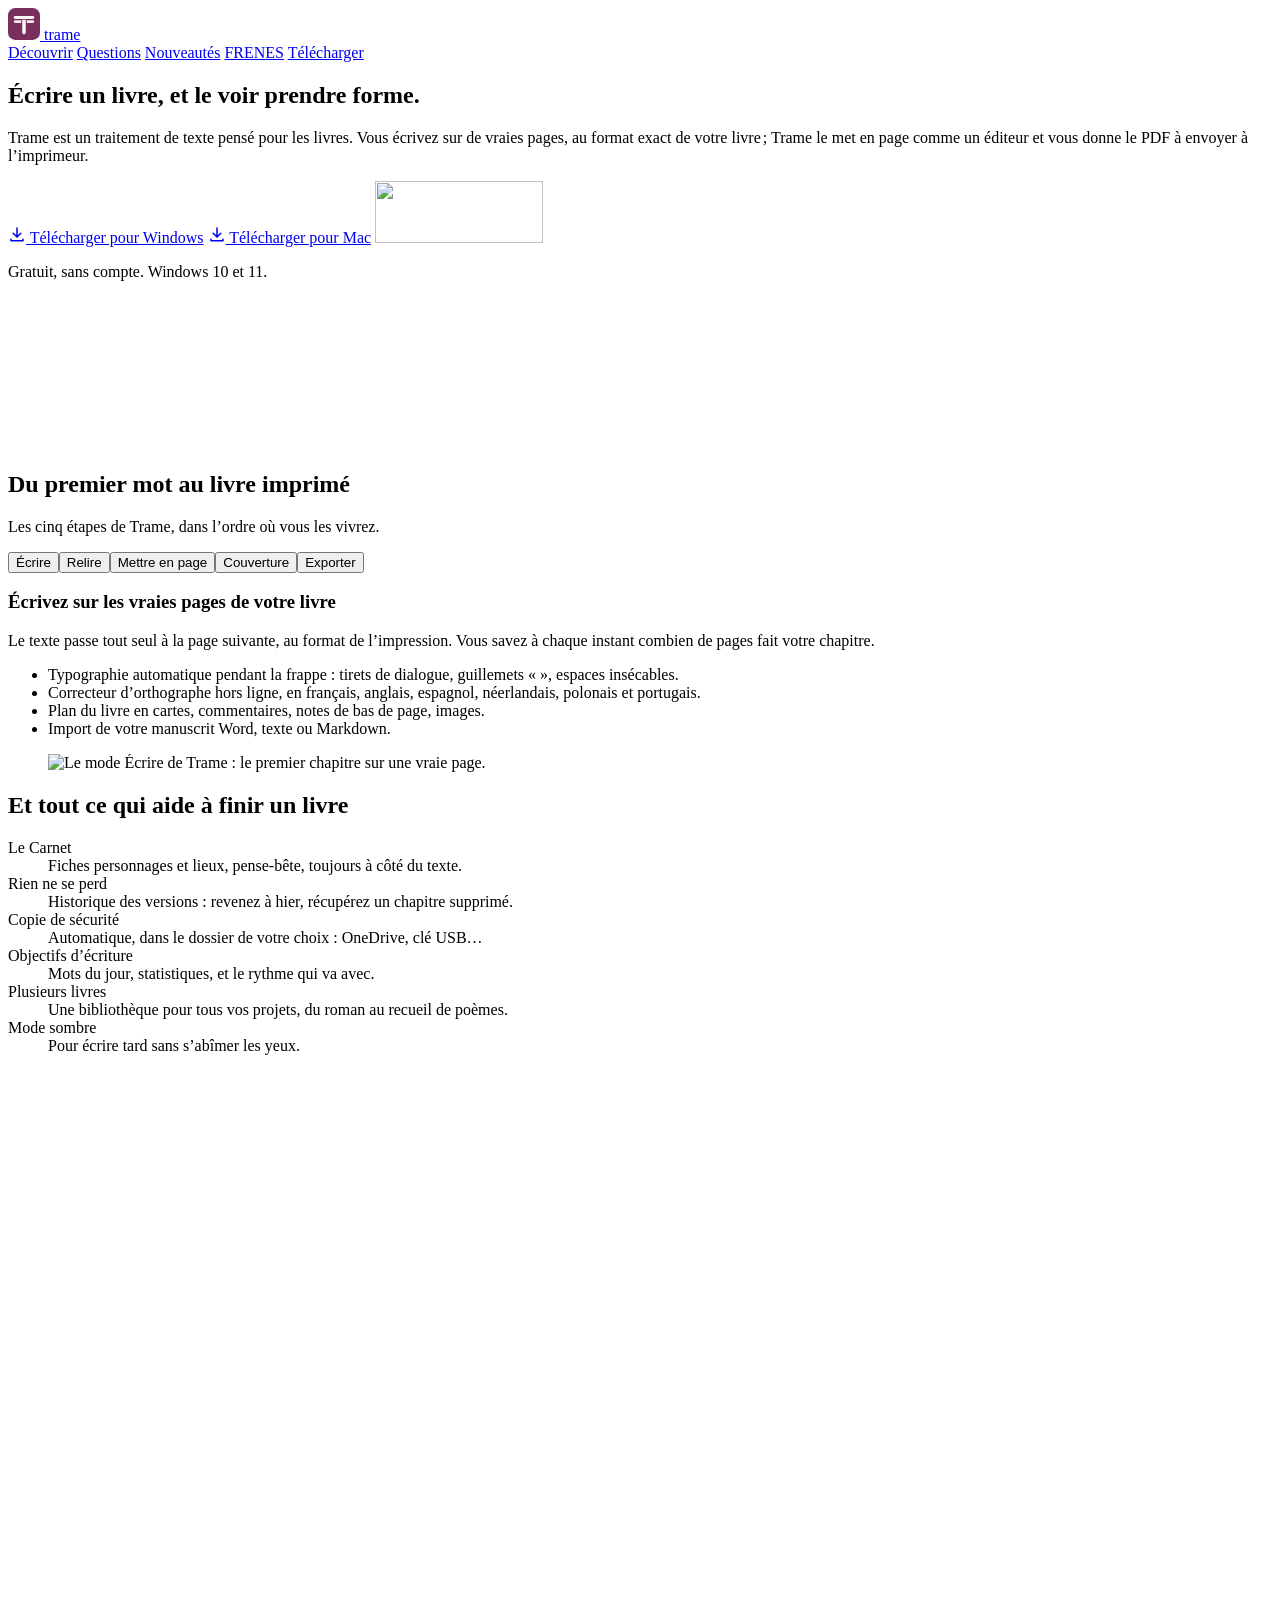
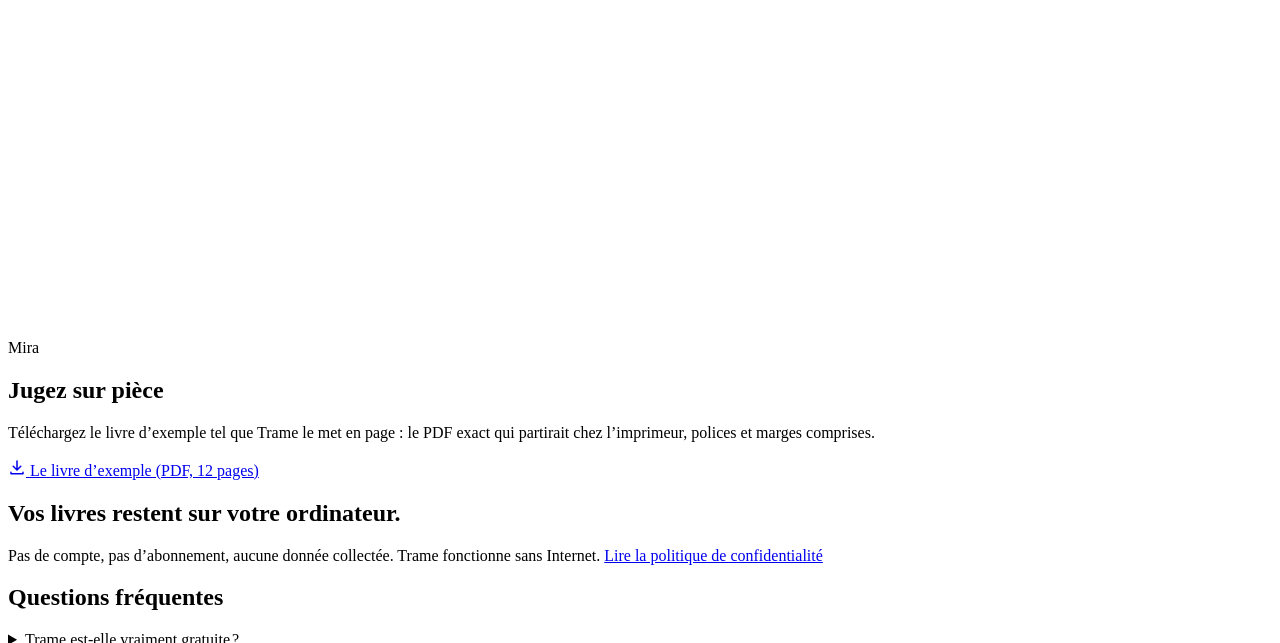
==== commit dc8d31fd: "Site : bouton « Télécharger pour Mac » (en premier pour les visiteurs sur Mac), FAQ Mac à jour Co-Au" ====
--- a/site/index.html
+++ b/site/index.html
@@ -30,7 +30,7 @@
 <link rel="preload" href="/fonts/EBGaramond-Regular.woff2" as="font" type="font/woff2" crossorigin>
 <link rel="preload" href="/fonts/SchibstedGrotesk-Regular.woff2" as="font" type="font/woff2" crossorigin>
 <link rel="stylesheet" href="/style.css">
-<script type="application/ld+json">{"@context": "https://schema.org", "@graph": [{"@type": "SoftwareApplication", "@id": "https://trame.shizeh.com/#app", "name": "Trame", "alternateName": ["Trame app", "Trame Shizeh"], "description": "Trame, logiciel d’écriture gratuit pour Windows : écrivez votre roman sur de vraies pages, obtenez le PDF pour l’imprimeur (KDP, BoD), la couverture et l’EPUB.", "url": "https://trame.shizeh.com/", "applicationCategory": "DesignApplication", "applicationSubCategory": "Écriture et mise en page de livres", "operatingSystem": "Windows 10, Windows 11", "inLanguage": ["fr", "en", "es", "de", "pt", "it", "nl", "pl", "sv"], "isAccessibleForFree": true, "offers": {"@type": "Offer", "price": "0", "priceCurrency": "EUR"}, "downloadUrl": "https://github.com/shizeh/trame-versions/releases/latest", "installUrl": "https://apps.microsoft.com/detail/9n85tsx3h531", "screenshot": "https://trame.shizeh.com/img/og.jpg", "image": "https://trame.shizeh.com/logo.svg", "author": {"@id": "https://trame.shizeh.com/#auteur"}, "publisher": {"@id": "https://trame.shizeh.com/#auteur"}, "softwareVersion": "2.9.0"}, {"@type": "WebSite", "@id": "https://trame.shizeh.com/#site", "name": "Trame", "alternateName": "Trame app", "url": "https://trame.shizeh.com/", "inLanguage": "fr", "publisher": {"@id": "https://trame.shizeh.com/#auteur"}}, {"@type": "Person", "@id": "https://trame.shizeh.com/#auteur", "name": "Baptiste Shizeh", "alternateName": "Shizeh", "url": "https://shizeh.com", "sameAs": ["https://shizeh.com", "https://www.instagram.com/baptisteshizeh/", "https://github.com/shizeh"]}]}</script>
+<script type="application/ld+json">{"@context": "https://schema.org", "@graph": [{"@type": "SoftwareApplication", "@id": "https://trame.shizeh.com/#app", "name": "Trame", "alternateName": ["Trame app", "Trame Shizeh"], "description": "Trame, logiciel d’écriture gratuit pour Windows : écrivez votre roman sur de vraies pages, obtenez le PDF pour l’imprimeur (KDP, BoD), la couverture et l’EPUB.", "url": "https://trame.shizeh.com/", "applicationCategory": "DesignApplication", "applicationSubCategory": "Écriture et mise en page de livres", "operatingSystem": "Windows 10, Windows 11, macOS 11+", "inLanguage": ["fr", "en", "es", "de", "pt", "it", "nl", "pl", "sv"], "isAccessibleForFree": true, "offers": {"@type": "Offer", "price": "0", "priceCurrency": "EUR"}, "downloadUrl": "https://github.com/shizeh/trame-versions/releases/latest", "installUrl": "https://apps.microsoft.com/detail/9n85tsx3h531", "screenshot": "https://trame.shizeh.com/img/og.jpg", "image": "https://trame.shizeh.com/logo.svg", "author": {"@id": "https://trame.shizeh.com/#auteur"}, "publisher": {"@id": "https://trame.shizeh.com/#auteur"}, "softwareVersion": "2.11.0"}, {"@type": "WebSite", "@id": "https://trame.shizeh.com/#site", "name": "Trame", "alternateName": "Trame app", "url": "https://trame.shizeh.com/", "inLanguage": "fr", "publisher": {"@id": "https://trame.shizeh.com/#auteur"}}, {"@type": "Person", "@id": "https://trame.shizeh.com/#auteur", "name": "Baptiste Shizeh", "alternateName": "Shizeh", "url": "https://shizeh.com", "sameAs": ["https://shizeh.com", "https://www.instagram.com/baptisteshizeh/", "https://github.com/shizeh"]}]}</script>
 </head>
 <body data-lang="fr">
 
@@ -56,6 +56,7 @@
     <p class="lede">Trame est un traitement de texte pensé pour les livres. Vous écrivez sur de vraies pages, au format exact de votre livre&#8239;; Trame le met en page comme un éditeur et vous donne le PDF à envoyer à l’imprimeur.</p>
     <div class="hero-actions">
       <a class="btn" href="https://github.com/shizeh/trame-versions/releases/latest" data-download><svg width="18" height="18" viewBox="0 0 24 24" aria-hidden="true"><path fill="currentColor" d="M12 3a1 1 0 0 1 1 1v9.59l3.3-3.3a1 1 0 1 1 1.4 1.42l-5 5a1 1 0 0 1-1.4 0l-5-5a1 1 0 1 1 1.4-1.42l3.3 3.3V4a1 1 0 0 1 1-1Zm-8 15a1 1 0 0 1 1 1v1h14v-1a1 1 0 1 1 2 0v2a1 1 0 0 1-1 1H4a1 1 0 0 1-1-1v-2a1 1 0 0 1 1-1Z"/></svg> Télécharger pour Windows</a>
+      <a class="btn btn-light" href="https://github.com/shizeh/trame-versions/releases/download/mac/Trame.dmg" data-mac><svg width="18" height="18" viewBox="0 0 24 24" aria-hidden="true"><path fill="currentColor" d="M12 3a1 1 0 0 1 1 1v9.59l3.3-3.3a1 1 0 1 1 1.4 1.42l-5 5a1 1 0 0 1-1.4 0l-5-5a1 1 0 1 1 1.4-1.42l3.3 3.3V4a1 1 0 0 1 1-1Zm-8 15a1 1 0 0 1 1 1v1h14v-1a1 1 0 1 1 2 0v2a1 1 0 0 1-1 1H4a1 1 0 0 1-1-1v-2a1 1 0 0 1 1-1Z"/></svg> Télécharger pour Mac</a>
       <a class="store" href="https://get.microsoft.com/installer/download/9n85tsx3h531?referrer=appbadge" aria-label="Obtenir Trame sur le Microsoft Store"><img src="https://get.microsoft.com/images/fr-fr%20dark.svg" onerror="this.onerror=null;this.src='https://get.microsoft.com/images/en-us%20dark.svg'" width="168" height="62" alt=""></a>
       <p class="hero-meta">Gratuit, sans compte. <span data-version>Windows 10 et 11.</span></p>
     </div>
@@ -140,7 +141,7 @@
 
 <section class="faq" id="faq" aria-labelledby="faq-h">
   <h2 id="faq-h">Questions fréquentes</h2>
-  <div class="faq-list"><details><summary>Trame est-elle vraiment gratuite&#8239;?</summary><div class="faq-a">Oui. Pas d’abonnement, pas de publicité, pas de compte à créer.</div></details><details><summary>Est-ce que ça marche sur Mac&#8239;?</summary><div class="faq-a">Pas pour l’instant&#8239;: Trame fonctionne sur Windows 10 et 11.</div></details><details><summary>Puis-je publier sur Amazon KDP avec Trame&#8239;?</summary><div class="faq-a">Oui. Trame connaît les formats KDP et calcule le dos de la couverture pour KDP. Vous obtenez le PDF de l’intérieur et celui de la couverture, prêts à téléverser, et un EPUB pour Kindle. Avant d’exporter, « Mon livre est-il prêt&#8239;? » vérifie ce qui manque.</div></details><details><summary>Où sont enregistrés mes livres&#8239;?</summary><div class="faq-a">Uniquement sur votre ordinateur. Trame peut aussi faire une copie de sécurité automatique dans le dossier de votre choix (OneDrive, clé USB…), et garde l’historique des versions de chaque livre.</div></details><details><summary>Puis-je reprendre un manuscrit déjà commencé&#8239;?</summary><div class="faq-a">Oui&#8239;: Trame importe les fichiers Word (.docx), texte et Markdown.</div></details><details><summary>Microsoft Store ou téléchargement direct&#8239;?</summary><div class="faq-a">C’est la même application. Par le <a href="https://apps.microsoft.com/detail/9n85tsx3h531">Microsoft Store</a>, l’installation se fait sans message d’avertissement et vous recevez les grandes versions. Par le téléchargement direct, vous recevez toutes les nouveautés dès leur sortie.</div></details><details><summary>Pourquoi Windows affiche-t-il un avertissement à l’installation&#8239;?</summary><div class="faq-a">Windows montre ce message pour les applications de petits éditeurs indépendants qu’il ne connaît pas encore. Cliquez sur <strong>Informations complémentaires</strong>, puis sur <strong>Exécuter quand même</strong>. Par le Microsoft Store, le message n’apparaît pas.</div></details><details><summary>Comment signaler un problème ou proposer une idée&#8239;?</summary><div class="faq-a">Par <a href="https://github.com/shizeh/trame-versions/issues/new/choose">ce formulaire</a>, ou en message sur <a href="https://www.instagram.com/baptisteshizeh/">Instagram</a>. Toutes les remarques sont lues.</div></details></div>
+  <div class="faq-list"><details><summary>Trame est-elle vraiment gratuite&#8239;?</summary><div class="faq-a">Oui. Pas d’abonnement, pas de publicité, pas de compte à créer.</div></details><details><summary>Est-ce que ça marche sur Mac&#8239;?</summary><div class="faq-a">Oui&#8239;! Trame fonctionne sur Mac (Apple Silicon et Intel, macOS 11 ou plus récent). Ouvrez le fichier .dmg et glissez Trame dans Applications. Au premier lancement, le Mac affiche une alerte&#8239;: allez dans Réglages Système &gt; Confidentialité et sécurité, puis cliquez sur «&#8239;Ouvrir quand même&#8239;». C’est à faire une seule fois. Vos fichiers .trame passent d’un ordinateur à l’autre, de Windows à Mac.</div></details><details><summary>Puis-je publier sur Amazon KDP avec Trame&#8239;?</summary><div class="faq-a">Oui. Trame connaît les formats KDP et calcule le dos de la couverture pour KDP. Vous obtenez le PDF de l’intérieur et celui de la couverture, prêts à téléverser, et un EPUB pour Kindle. Avant d’exporter, « Mon livre est-il prêt&#8239;? » vérifie ce qui manque.</div></details><details><summary>Où sont enregistrés mes livres&#8239;?</summary><div class="faq-a">Uniquement sur votre ordinateur. Trame peut aussi faire une copie de sécurité automatique dans le dossier de votre choix (OneDrive, clé USB…), et garde l’historique des versions de chaque livre.</div></details><details><summary>Puis-je reprendre un manuscrit déjà commencé&#8239;?</summary><div class="faq-a">Oui&#8239;: Trame importe les fichiers Word (.docx), texte et Markdown.</div></details><details><summary>Microsoft Store ou téléchargement direct&#8239;?</summary><div class="faq-a">C’est la même application. Par le <a href="https://apps.microsoft.com/detail/9n85tsx3h531">Microsoft Store</a>, l’installation se fait sans message d’avertissement et vous recevez les grandes versions. Par le téléchargement direct, vous recevez toutes les nouveautés dès leur sortie.</div></details><details><summary>Pourquoi Windows affiche-t-il un avertissement à l’installation&#8239;?</summary><div class="faq-a">Windows montre ce message pour les applications de petits éditeurs indépendants qu’il ne connaît pas encore. Cliquez sur <strong>Informations complémentaires</strong>, puis sur <strong>Exécuter quand même</strong>. Par le Microsoft Store, le message n’apparaît pas.</div></details><details><summary>Comment signaler un problème ou proposer une idée&#8239;?</summary><div class="faq-a">Par <a href="https://github.com/shizeh/trame-versions/issues/new/choose">ce formulaire</a>, ou en message sur <a href="https://www.instagram.com/baptisteshizeh/">Instagram</a>. Toutes les remarques sont lues.</div></details></div>
 </section>
 
 <section class="author" aria-labelledby="author-h">
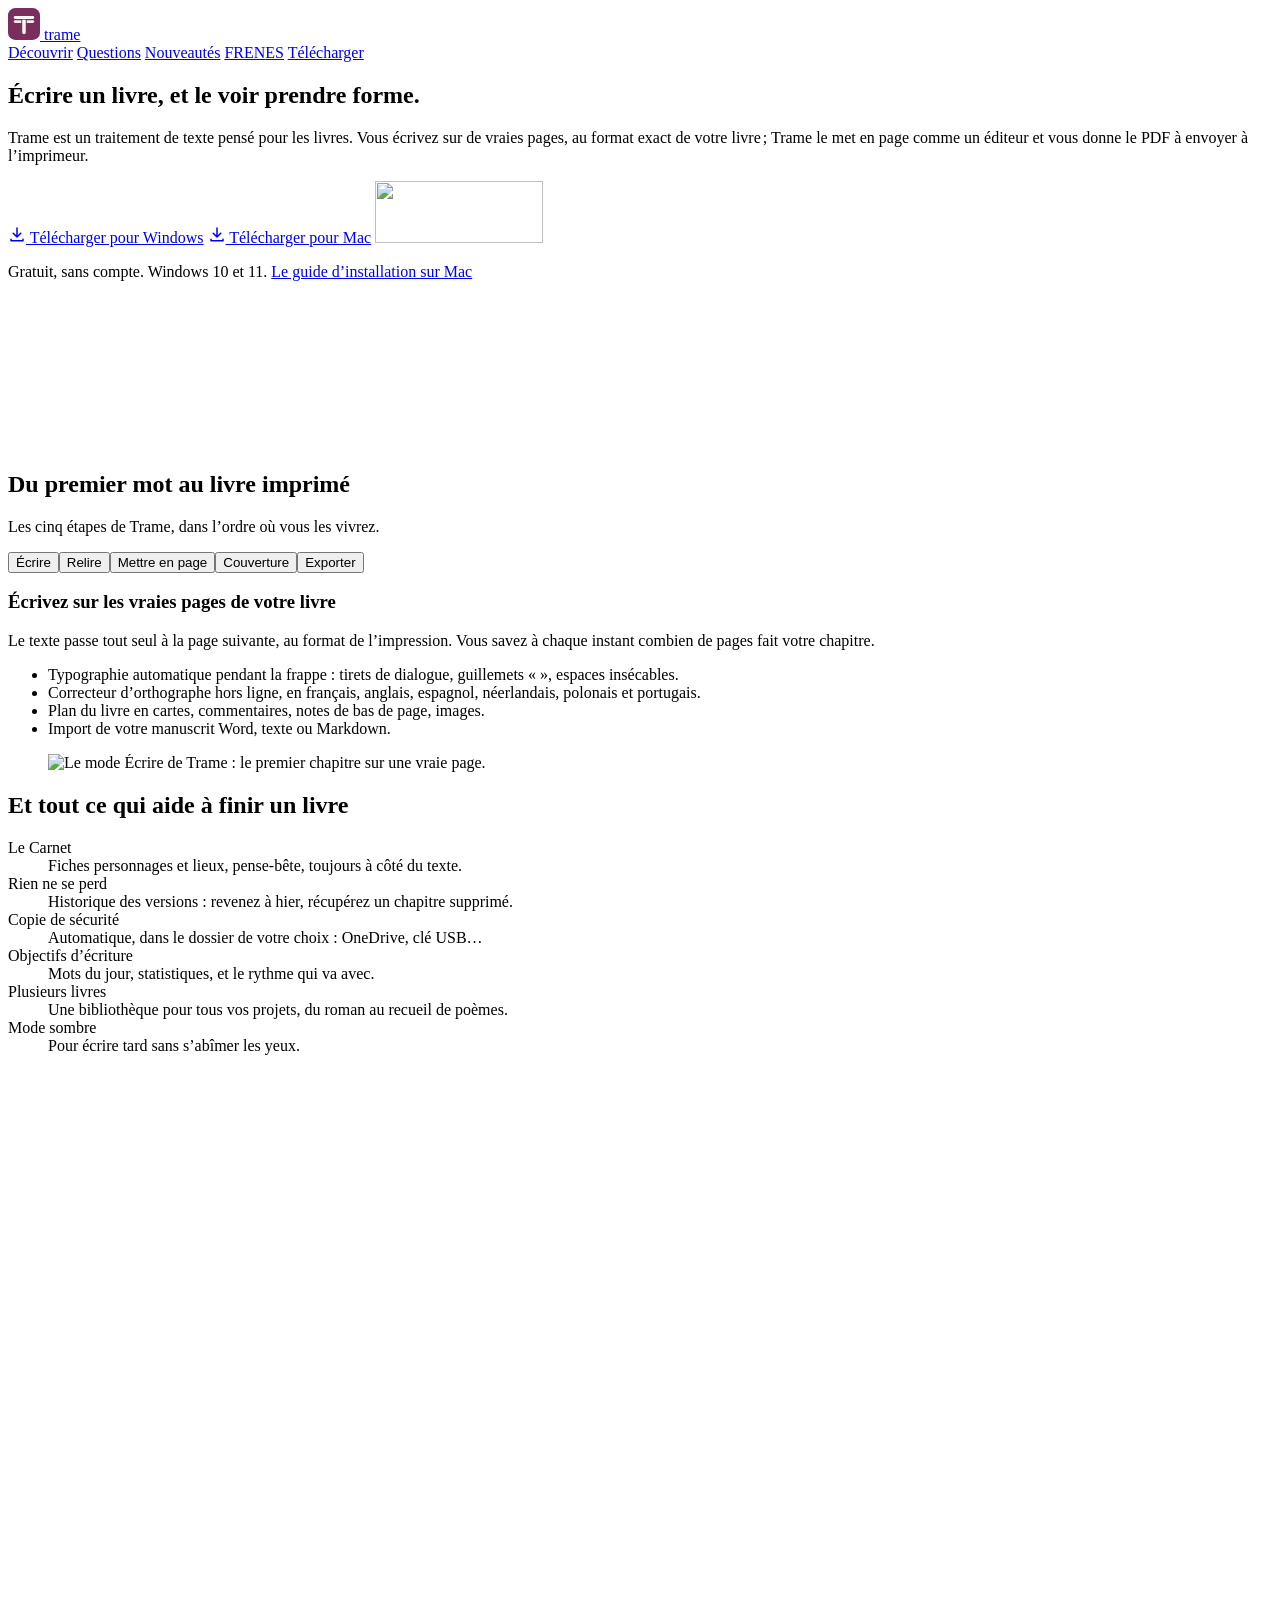
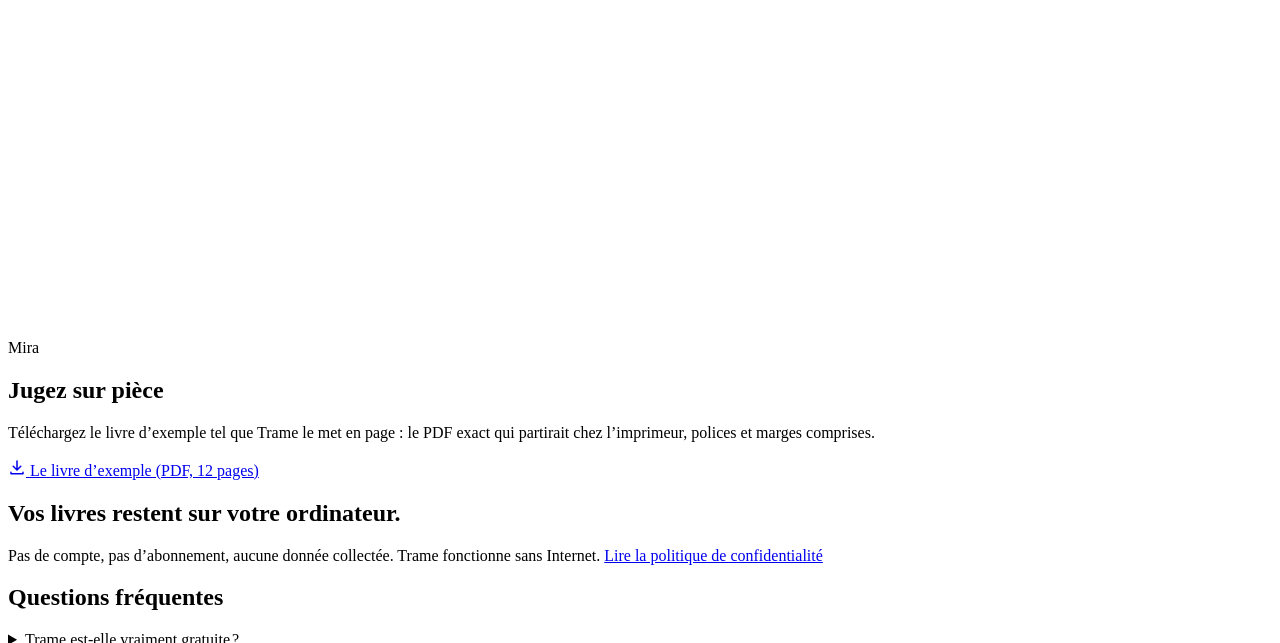
==== commit bcb36d33: "Site : guide d'installation sur Mac (fr, en, es), lien depuis l'accueil et la FAQ Co-Authored-By: Cl" ====
--- a/site/index.html
+++ b/site/index.html
@@ -58,7 +58,7 @@
       <a class="btn" href="https://github.com/shizeh/trame-versions/releases/latest" data-download><svg width="18" height="18" viewBox="0 0 24 24" aria-hidden="true"><path fill="currentColor" d="M12 3a1 1 0 0 1 1 1v9.59l3.3-3.3a1 1 0 1 1 1.4 1.42l-5 5a1 1 0 0 1-1.4 0l-5-5a1 1 0 1 1 1.4-1.42l3.3 3.3V4a1 1 0 0 1 1-1Zm-8 15a1 1 0 0 1 1 1v1h14v-1a1 1 0 1 1 2 0v2a1 1 0 0 1-1 1H4a1 1 0 0 1-1-1v-2a1 1 0 0 1 1-1Z"/></svg> Télécharger pour Windows</a>
       <a class="btn btn-light" href="https://github.com/shizeh/trame-versions/releases/download/mac/Trame.dmg" data-mac><svg width="18" height="18" viewBox="0 0 24 24" aria-hidden="true"><path fill="currentColor" d="M12 3a1 1 0 0 1 1 1v9.59l3.3-3.3a1 1 0 1 1 1.4 1.42l-5 5a1 1 0 0 1-1.4 0l-5-5a1 1 0 1 1 1.4-1.42l3.3 3.3V4a1 1 0 0 1 1-1Zm-8 15a1 1 0 0 1 1 1v1h14v-1a1 1 0 1 1 2 0v2a1 1 0 0 1-1 1H4a1 1 0 0 1-1-1v-2a1 1 0 0 1 1-1Z"/></svg> Télécharger pour Mac</a>
       <a class="store" href="https://get.microsoft.com/installer/download/9n85tsx3h531?referrer=appbadge" aria-label="Obtenir Trame sur le Microsoft Store"><img src="https://get.microsoft.com/images/fr-fr%20dark.svg" onerror="this.onerror=null;this.src='https://get.microsoft.com/images/en-us%20dark.svg'" width="168" height="62" alt=""></a>
-      <p class="hero-meta">Gratuit, sans compte. <span data-version>Windows 10 et 11.</span></p>
+      <p class="hero-meta">Gratuit, sans compte. <span data-version>Windows 10 et 11.</span> <a href="/mac/">Le guide d’installation sur Mac</a></p>
     </div>
   </div>
   <figure class="hero-video">
@@ -141,7 +141,7 @@
 
 <section class="faq" id="faq" aria-labelledby="faq-h">
   <h2 id="faq-h">Questions fréquentes</h2>
-  <div class="faq-list"><details><summary>Trame est-elle vraiment gratuite&#8239;?</summary><div class="faq-a">Oui. Pas d’abonnement, pas de publicité, pas de compte à créer.</div></details><details><summary>Est-ce que ça marche sur Mac&#8239;?</summary><div class="faq-a">Oui&#8239;! Trame fonctionne sur Mac (Apple Silicon et Intel, macOS 11 ou plus récent). Ouvrez le fichier .dmg et glissez Trame dans Applications. Au premier lancement, le Mac affiche une alerte&#8239;: allez dans Réglages Système &gt; Confidentialité et sécurité, puis cliquez sur «&#8239;Ouvrir quand même&#8239;». C’est à faire une seule fois. Vos fichiers .trame passent d’un ordinateur à l’autre, de Windows à Mac.</div></details><details><summary>Puis-je publier sur Amazon KDP avec Trame&#8239;?</summary><div class="faq-a">Oui. Trame connaît les formats KDP et calcule le dos de la couverture pour KDP. Vous obtenez le PDF de l’intérieur et celui de la couverture, prêts à téléverser, et un EPUB pour Kindle. Avant d’exporter, « Mon livre est-il prêt&#8239;? » vérifie ce qui manque.</div></details><details><summary>Où sont enregistrés mes livres&#8239;?</summary><div class="faq-a">Uniquement sur votre ordinateur. Trame peut aussi faire une copie de sécurité automatique dans le dossier de votre choix (OneDrive, clé USB…), et garde l’historique des versions de chaque livre.</div></details><details><summary>Puis-je reprendre un manuscrit déjà commencé&#8239;?</summary><div class="faq-a">Oui&#8239;: Trame importe les fichiers Word (.docx), texte et Markdown.</div></details><details><summary>Microsoft Store ou téléchargement direct&#8239;?</summary><div class="faq-a">C’est la même application. Par le <a href="https://apps.microsoft.com/detail/9n85tsx3h531">Microsoft Store</a>, l’installation se fait sans message d’avertissement et vous recevez les grandes versions. Par le téléchargement direct, vous recevez toutes les nouveautés dès leur sortie.</div></details><details><summary>Pourquoi Windows affiche-t-il un avertissement à l’installation&#8239;?</summary><div class="faq-a">Windows montre ce message pour les applications de petits éditeurs indépendants qu’il ne connaît pas encore. Cliquez sur <strong>Informations complémentaires</strong>, puis sur <strong>Exécuter quand même</strong>. Par le Microsoft Store, le message n’apparaît pas.</div></details><details><summary>Comment signaler un problème ou proposer une idée&#8239;?</summary><div class="faq-a">Par <a href="https://github.com/shizeh/trame-versions/issues/new/choose">ce formulaire</a>, ou en message sur <a href="https://www.instagram.com/baptisteshizeh/">Instagram</a>. Toutes les remarques sont lues.</div></details></div>
+  <div class="faq-list"><details><summary>Trame est-elle vraiment gratuite&#8239;?</summary><div class="faq-a">Oui. Pas d’abonnement, pas de publicité, pas de compte à créer.</div></details><details><summary>Est-ce que ça marche sur Mac&#8239;?</summary><div class="faq-a">Oui&#8239;! Trame fonctionne sur Mac (Apple Silicon et Intel, macOS 11 ou plus récent). Ouvrez le fichier .dmg et glissez Trame dans Applications. Au premier lancement, le Mac affiche une alerte&#8239;: allez dans Réglages Système &gt; Confidentialité et sécurité, puis cliquez sur «&#8239;Ouvrir quand même&#8239;». C’est à faire une seule fois. Vos fichiers .trame passent d’un ordinateur à l’autre, de Windows à Mac. <a href="/mac/">Le guide pas à pas</a>.</div></details><details><summary>Puis-je publier sur Amazon KDP avec Trame&#8239;?</summary><div class="faq-a">Oui. Trame connaît les formats KDP et calcule le dos de la couverture pour KDP. Vous obtenez le PDF de l’intérieur et celui de la couverture, prêts à téléverser, et un EPUB pour Kindle. Avant d’exporter, « Mon livre est-il prêt&#8239;? » vérifie ce qui manque.</div></details><details><summary>Où sont enregistrés mes livres&#8239;?</summary><div class="faq-a">Uniquement sur votre ordinateur. Trame peut aussi faire une copie de sécurité automatique dans le dossier de votre choix (OneDrive, clé USB…), et garde l’historique des versions de chaque livre.</div></details><details><summary>Puis-je reprendre un manuscrit déjà commencé&#8239;?</summary><div class="faq-a">Oui&#8239;: Trame importe les fichiers Word (.docx), texte et Markdown.</div></details><details><summary>Microsoft Store ou téléchargement direct&#8239;?</summary><div class="faq-a">C’est la même application. Par le <a href="https://apps.microsoft.com/detail/9n85tsx3h531">Microsoft Store</a>, l’installation se fait sans message d’avertissement et vous recevez les grandes versions. Par le téléchargement direct, vous recevez toutes les nouveautés dès leur sortie.</div></details><details><summary>Pourquoi Windows affiche-t-il un avertissement à l’installation&#8239;?</summary><div class="faq-a">Windows montre ce message pour les applications de petits éditeurs indépendants qu’il ne connaît pas encore. Cliquez sur <strong>Informations complémentaires</strong>, puis sur <strong>Exécuter quand même</strong>. Par le Microsoft Store, le message n’apparaît pas.</div></details><details><summary>Comment signaler un problème ou proposer une idée&#8239;?</summary><div class="faq-a">Par <a href="https://github.com/shizeh/trame-versions/issues/new/choose">ce formulaire</a>, ou en message sur <a href="https://www.instagram.com/baptisteshizeh/">Instagram</a>. Toutes les remarques sont lues.</div></details></div>
 </section>
 
 <section class="author" aria-labelledby="author-h">
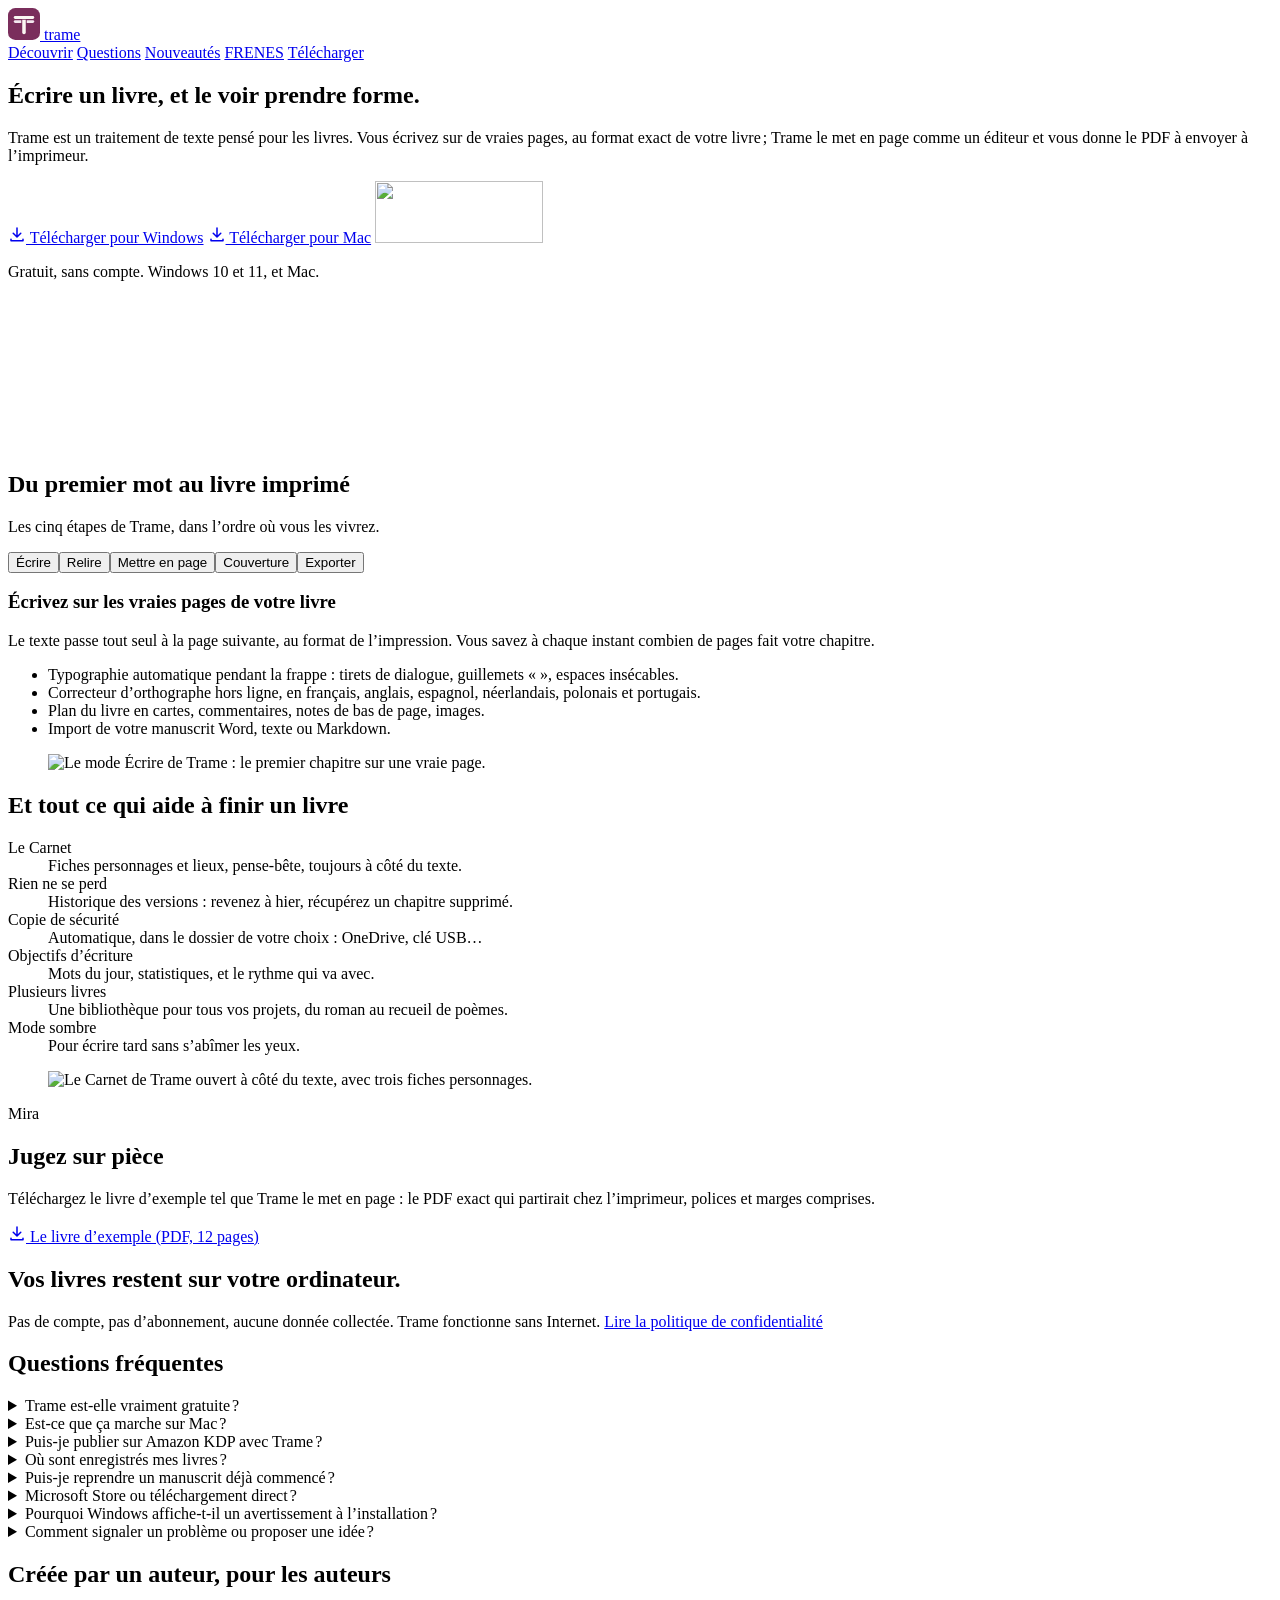
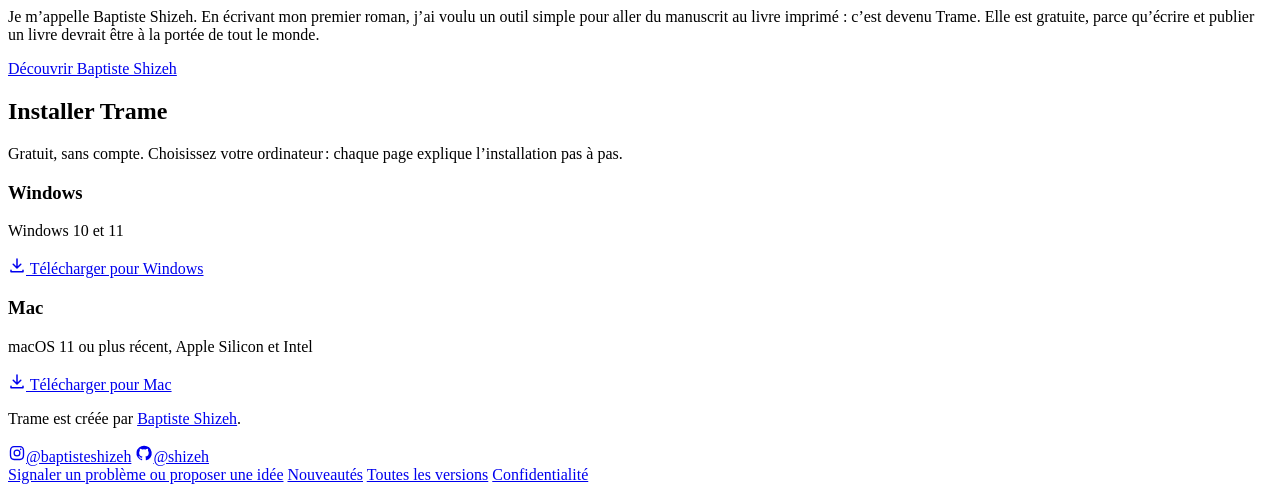
==== commit db907ad9: "Site : boutons de téléchargement vers un guide (Windows, Mac), section Installer avec une carte par " ====
--- a/site/index.html
+++ b/site/index.html
@@ -4,9 +4,9 @@
 <meta charset="utf-8">
 <meta name="viewport" content="width=device-width, initial-scale=1">
 <title>Trame, l’app gratuite pour écrire et mettre en page votre livre</title>
-<meta name="description" content="Trame, logiciel d’écriture gratuit pour Windows : écrivez votre roman sur de vraies pages, obtenez le PDF pour l’imprimeur (KDP, BoD), la couverture et l’EPUB.">
+<meta name="description" content="Trame, logiciel d’écriture gratuit pour Windows et Mac : écrivez votre roman sur de vraies pages, obtenez le PDF pour l’imprimeur (KDP, BoD), la couverture et l’EPUB.">
 <meta property="og:title" content="Trame, l’app gratuite pour écrire et mettre en page votre livre">
-<meta property="og:description" content="Trame, logiciel d’écriture gratuit pour Windows : écrivez votre roman sur de vraies pages, obtenez le PDF pour l’imprimeur (KDP, BoD), la couverture et l’EPUB.">
+<meta property="og:description" content="Trame, logiciel d’écriture gratuit pour Windows et Mac : écrivez votre roman sur de vraies pages, obtenez le PDF pour l’imprimeur (KDP, BoD), la couverture et l’EPUB.">
 <meta name="author" content="Baptiste Shizeh">
 <meta name="robots" content="index, follow, max-image-preview:large">
 <meta property="og:site_name" content="Trame">
@@ -17,7 +17,7 @@
 <meta property="og:type" content="website">
 <meta name="twitter:card" content="summary_large_image">
 <meta name="twitter:title" content="Trame, l’app gratuite pour écrire et mettre en page votre livre">
-<meta name="twitter:description" content="Trame, logiciel d’écriture gratuit pour Windows : écrivez votre roman sur de vraies pages, obtenez le PDF pour l’imprimeur (KDP, BoD), la couverture et l’EPUB.">
+<meta name="twitter:description" content="Trame, logiciel d’écriture gratuit pour Windows et Mac : écrivez votre roman sur de vraies pages, obtenez le PDF pour l’imprimeur (KDP, BoD), la couverture et l’EPUB.">
 <meta name="twitter:image" content="https://trame.shizeh.com/img/og.jpg">
 <meta property="og:locale" content="fr_FR">
 <meta name="theme-color" content="#7A2E5C">
@@ -30,7 +30,7 @@
 <link rel="preload" href="/fonts/EBGaramond-Regular.woff2" as="font" type="font/woff2" crossorigin>
 <link rel="preload" href="/fonts/SchibstedGrotesk-Regular.woff2" as="font" type="font/woff2" crossorigin>
 <link rel="stylesheet" href="/style.css">
-<script type="application/ld+json">{"@context": "https://schema.org", "@graph": [{"@type": "SoftwareApplication", "@id": "https://trame.shizeh.com/#app", "name": "Trame", "alternateName": ["Trame app", "Trame Shizeh"], "description": "Trame, logiciel d’écriture gratuit pour Windows : écrivez votre roman sur de vraies pages, obtenez le PDF pour l’imprimeur (KDP, BoD), la couverture et l’EPUB.", "url": "https://trame.shizeh.com/", "applicationCategory": "DesignApplication", "applicationSubCategory": "Écriture et mise en page de livres", "operatingSystem": "Windows 10, Windows 11, macOS 11+", "inLanguage": ["fr", "en", "es", "de", "pt", "it", "nl", "pl", "sv"], "isAccessibleForFree": true, "offers": {"@type": "Offer", "price": "0", "priceCurrency": "EUR"}, "downloadUrl": "https://github.com/shizeh/trame-versions/releases/latest", "installUrl": "https://apps.microsoft.com/detail/9n85tsx3h531", "screenshot": "https://trame.shizeh.com/img/og.jpg", "image": "https://trame.shizeh.com/logo.svg", "author": {"@id": "https://trame.shizeh.com/#auteur"}, "publisher": {"@id": "https://trame.shizeh.com/#auteur"}, "softwareVersion": "2.11.0"}, {"@type": "WebSite", "@id": "https://trame.shizeh.com/#site", "name": "Trame", "alternateName": "Trame app", "url": "https://trame.shizeh.com/", "inLanguage": "fr", "publisher": {"@id": "https://trame.shizeh.com/#auteur"}}, {"@type": "Person", "@id": "https://trame.shizeh.com/#auteur", "name": "Baptiste Shizeh", "alternateName": "Shizeh", "url": "https://shizeh.com", "sameAs": ["https://shizeh.com", "https://www.instagram.com/baptisteshizeh/", "https://github.com/shizeh"]}]}</script>
+<script type="application/ld+json">{"@context": "https://schema.org", "@graph": [{"@type": "SoftwareApplication", "@id": "https://trame.shizeh.com/#app", "name": "Trame", "alternateName": ["Trame app", "Trame Shizeh"], "description": "Trame, logiciel d’écriture gratuit pour Windows et Mac : écrivez votre roman sur de vraies pages, obtenez le PDF pour l’imprimeur (KDP, BoD), la couverture et l’EPUB.", "url": "https://trame.shizeh.com/", "applicationCategory": "DesignApplication", "applicationSubCategory": "Écriture et mise en page de livres", "operatingSystem": "Windows 10, Windows 11, macOS 11+", "inLanguage": ["fr", "en", "es", "de", "pt", "it", "nl", "pl", "sv"], "isAccessibleForFree": true, "offers": {"@type": "Offer", "price": "0", "priceCurrency": "EUR"}, "downloadUrl": "https://github.com/shizeh/trame-versions/releases/latest", "installUrl": "https://apps.microsoft.com/detail/9n85tsx3h531", "screenshot": "https://trame.shizeh.com/img/og.jpg", "image": "https://trame.shizeh.com/logo.svg", "author": {"@id": "https://trame.shizeh.com/#auteur"}, "publisher": {"@id": "https://trame.shizeh.com/#auteur"}, "softwareVersion": "2.11.0"}, {"@type": "WebSite", "@id": "https://trame.shizeh.com/#site", "name": "Trame", "alternateName": "Trame app", "url": "https://trame.shizeh.com/", "inLanguage": "fr", "publisher": {"@id": "https://trame.shizeh.com/#auteur"}}, {"@type": "Person", "@id": "https://trame.shizeh.com/#auteur", "name": "Baptiste Shizeh", "alternateName": "Shizeh", "url": "https://shizeh.com", "sameAs": ["https://shizeh.com", "https://www.instagram.com/baptisteshizeh/", "https://github.com/shizeh"]}]}</script>
 </head>
 <body data-lang="fr">
 
@@ -44,7 +44,7 @@
     <a href="#faq">Questions</a>
     <a href="/nouveautes/">Nouveautés</a>
     <span class="langs" role="group" aria-label="Langue"><a href="/" hreflang="fr" lang="fr" data-setlang="fr" aria-current="true">FR</a><a href="/en/" hreflang="en" lang="en" data-setlang="en">EN</a><a href="/es/" hreflang="es" lang="es" data-setlang="es">ES</a></span>
-    <a class="top-cta" href="https://github.com/shizeh/trame-versions/releases/latest" data-download>Télécharger</a>
+    <a class="top-cta" href="#installer">Télécharger</a>
   </nav>
 </header>
 
@@ -55,10 +55,10 @@
     <h1>Écrire un livre, et le voir prendre forme.</h1>
     <p class="lede">Trame est un traitement de texte pensé pour les livres. Vous écrivez sur de vraies pages, au format exact de votre livre&#8239;; Trame le met en page comme un éditeur et vous donne le PDF à envoyer à l’imprimeur.</p>
     <div class="hero-actions">
-      <a class="btn" href="https://github.com/shizeh/trame-versions/releases/latest" data-download><svg width="18" height="18" viewBox="0 0 24 24" aria-hidden="true"><path fill="currentColor" d="M12 3a1 1 0 0 1 1 1v9.59l3.3-3.3a1 1 0 1 1 1.4 1.42l-5 5a1 1 0 0 1-1.4 0l-5-5a1 1 0 1 1 1.4-1.42l3.3 3.3V4a1 1 0 0 1 1-1Zm-8 15a1 1 0 0 1 1 1v1h14v-1a1 1 0 1 1 2 0v2a1 1 0 0 1-1 1H4a1 1 0 0 1-1-1v-2a1 1 0 0 1 1-1Z"/></svg> Télécharger pour Windows</a>
-      <a class="btn btn-light" href="https://github.com/shizeh/trame-versions/releases/download/mac/Trame.dmg" data-mac><svg width="18" height="18" viewBox="0 0 24 24" aria-hidden="true"><path fill="currentColor" d="M12 3a1 1 0 0 1 1 1v9.59l3.3-3.3a1 1 0 1 1 1.4 1.42l-5 5a1 1 0 0 1-1.4 0l-5-5a1 1 0 1 1 1.4-1.42l3.3 3.3V4a1 1 0 0 1 1-1Zm-8 15a1 1 0 0 1 1 1v1h14v-1a1 1 0 1 1 2 0v2a1 1 0 0 1-1 1H4a1 1 0 0 1-1-1v-2a1 1 0 0 1 1-1Z"/></svg> Télécharger pour Mac</a>
+      <a class="btn" href="/windows/" data-win><svg width="18" height="18" viewBox="0 0 24 24" aria-hidden="true"><path fill="currentColor" d="M12 3a1 1 0 0 1 1 1v9.59l3.3-3.3a1 1 0 1 1 1.4 1.42l-5 5a1 1 0 0 1-1.4 0l-5-5a1 1 0 1 1 1.4-1.42l3.3 3.3V4a1 1 0 0 1 1-1Zm-8 15a1 1 0 0 1 1 1v1h14v-1a1 1 0 1 1 2 0v2a1 1 0 0 1-1 1H4a1 1 0 0 1-1-1v-2a1 1 0 0 1 1-1Z"/></svg> Télécharger pour Windows</a>
+      <a class="btn btn-light" href="/mac/" data-mac><svg width="18" height="18" viewBox="0 0 24 24" aria-hidden="true"><path fill="currentColor" d="M12 3a1 1 0 0 1 1 1v9.59l3.3-3.3a1 1 0 1 1 1.4 1.42l-5 5a1 1 0 0 1-1.4 0l-5-5a1 1 0 1 1 1.4-1.42l3.3 3.3V4a1 1 0 0 1 1-1Zm-8 15a1 1 0 0 1 1 1v1h14v-1a1 1 0 1 1 2 0v2a1 1 0 0 1-1 1H4a1 1 0 0 1-1-1v-2a1 1 0 0 1 1-1Z"/></svg> Télécharger pour Mac</a>
       <a class="store" href="https://get.microsoft.com/installer/download/9n85tsx3h531?referrer=appbadge" aria-label="Obtenir Trame sur le Microsoft Store"><img src="https://get.microsoft.com/images/fr-fr%20dark.svg" onerror="this.onerror=null;this.src='https://get.microsoft.com/images/en-us%20dark.svg'" width="168" height="62" alt=""></a>
-      <p class="hero-meta">Gratuit, sans compte. <span data-version>Windows 10 et 11.</span> <a href="/mac/">Le guide d’installation sur Mac</a></p>
+      <p class="hero-meta">Gratuit, sans compte. <span data-version>Windows 10 et 11, et Mac.</span></p>
     </div>
   </div>
   <figure class="hero-video">
@@ -152,12 +152,19 @@
 
 <section class="installer" id="installer" aria-labelledby="installer-h">
   <h2 id="installer-h">Installer Trame</h2>
-  <ol class="steps"><li><h3>Téléchargez l’installateur</h3><p><a href="https://github.com/shizeh/trame-versions/releases/latest" data-download>Télécharger pour Windows</a> <span class="muted" data-size></span></p></li><li><h3>Ouvrez-le</h3><p>Si Windows affiche « Windows a protégé votre ordinateur », cliquez sur <strong>Informations complémentaires</strong>, puis sur <strong>Exécuter quand même</strong>. Ce message apparaît pour les applications de petits éditeurs indépendants.</p></li><li><h3>C’est tout</h3><p>Trame se met ensuite à jour toute seule. Elle parle neuf langues : français, anglais, espagnol, allemand, portugais, italien, néerlandais, polonais et suédois.</p></li></ol>
-  <div class="store-alt">
-    <p><strong>Vous préférez le Microsoft Store&#8239;?</strong> Trame y est aussi, sans message d’avertissement à l’installation. Le Store reçoit les grandes versions&#8239;; le téléchargement direct reçoit toutes les nouveautés dès leur sortie.</p>
-    <a class="store" href="https://apps.microsoft.com/detail/9n85tsx3h531" aria-label="Voir Trame sur le Microsoft Store"><img src="https://get.microsoft.com/images/fr-fr%20dark.svg" onerror="this.onerror=null;this.src='https://get.microsoft.com/images/en-us%20dark.svg'" width="168" height="62" alt="" loading="lazy"></a>
+  <p class="installer-p">Gratuit, sans compte. Choisissez votre ordinateur&#8239;: chaque page explique l’installation pas à pas.</p>
+  <div class="platforms">
+    <div class="platform" data-win-card>
+      <h3>Windows</h3>
+      <p>Windows 10 et 11</p>
+      <a class="btn" href="/windows/"><svg width="18" height="18" viewBox="0 0 24 24" aria-hidden="true"><path fill="currentColor" d="M12 3a1 1 0 0 1 1 1v9.59l3.3-3.3a1 1 0 1 1 1.4 1.42l-5 5a1 1 0 0 1-1.4 0l-5-5a1 1 0 1 1 1.4-1.42l3.3 3.3V4a1 1 0 0 1 1-1Zm-8 15a1 1 0 0 1 1 1v1h14v-1a1 1 0 1 1 2 0v2a1 1 0 0 1-1 1H4a1 1 0 0 1-1-1v-2a1 1 0 0 1 1-1Z"/></svg> Télécharger pour Windows</a>
+    </div>
+    <div class="platform" data-mac-card>
+      <h3>Mac</h3>
+      <p>macOS 11 ou plus récent, Apple Silicon et Intel</p>
+      <a class="btn" href="/mac/"><svg width="18" height="18" viewBox="0 0 24 24" aria-hidden="true"><path fill="currentColor" d="M12 3a1 1 0 0 1 1 1v9.59l3.3-3.3a1 1 0 1 1 1.4 1.42l-5 5a1 1 0 0 1-1.4 0l-5-5a1 1 0 1 1 1.4-1.42l3.3 3.3V4a1 1 0 0 1 1-1Zm-8 15a1 1 0 0 1 1 1v1h14v-1a1 1 0 1 1 2 0v2a1 1 0 0 1-1 1H4a1 1 0 0 1-1-1v-2a1 1 0 0 1 1-1Z"/></svg> Télécharger pour Mac</a>
+    </div>
   </div>
-  <p class="installer-note">Trame est pour l’instant disponible sur Windows 10 et 11 uniquement.</p>
 </section>
 
 </main>
